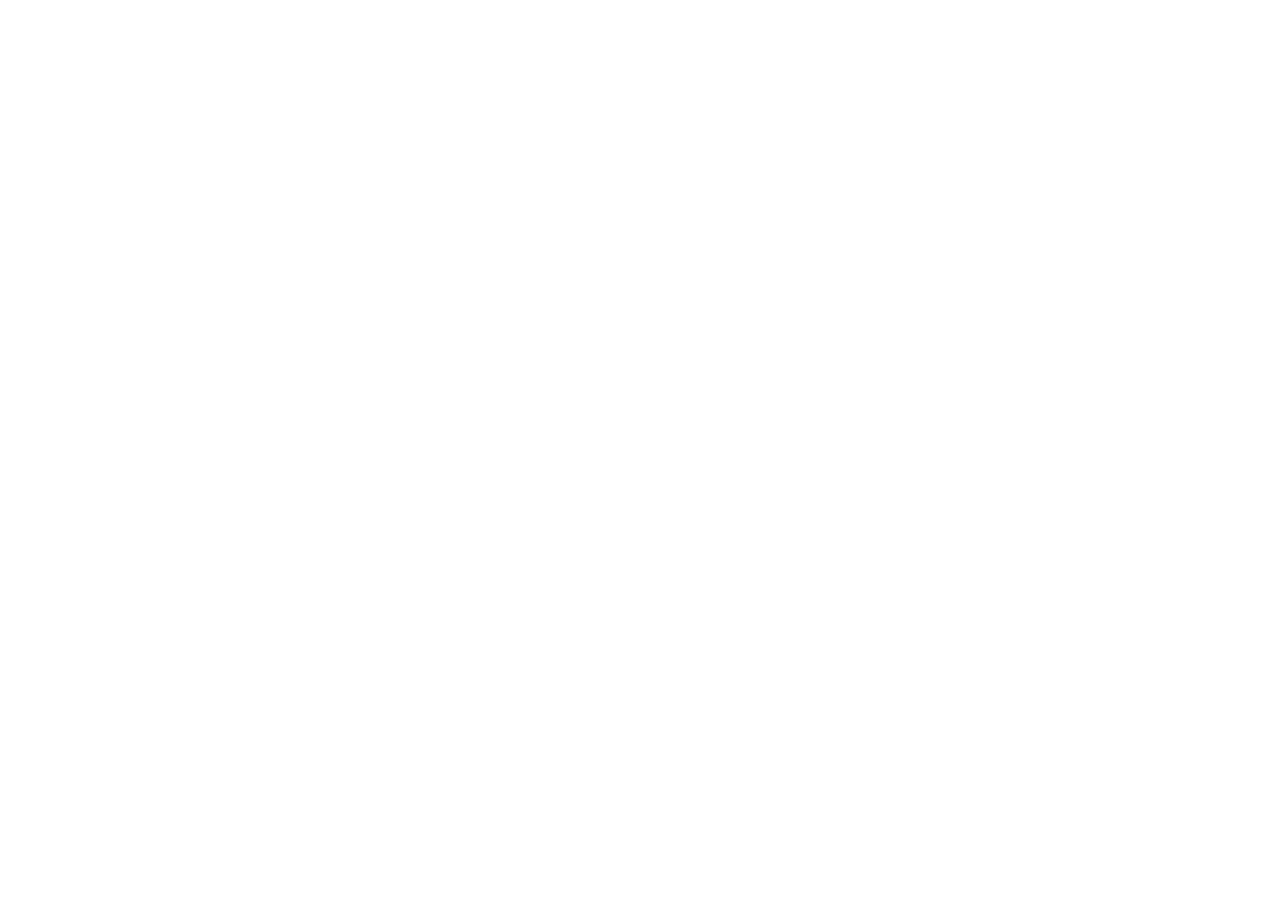
==== index.html @ 743defef "Added Files" ====
<!DOCTYPE html>
<html lang="en">
<head>
    <meta charset="UTF-8">
    <meta name="viewport" content="width=device-width, initial-scale=1.0">
    <title>Document</title>
    <link rel="stylesheet" href="./css/styles.css">
</head>
<body>
    

    <script src="main.js"></script>
</body>
</html>
---- css/styles.css ----
/* https://via.placeholder.com/400x200 */
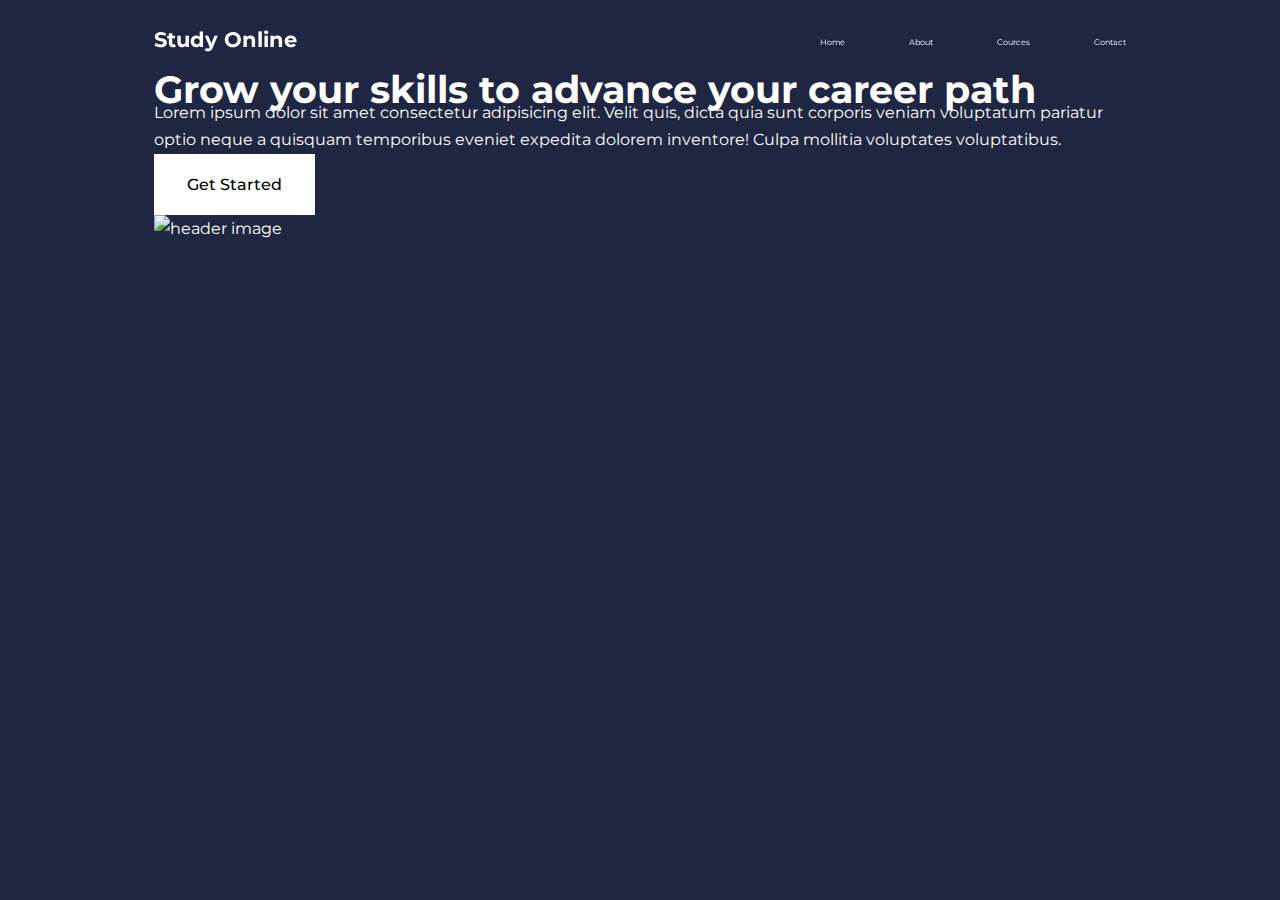
==== commit 04192b67: "Added Navigation Bar" ====
--- a/index.html
+++ b/index.html
@@ -3,11 +3,50 @@
 <head>
     <meta charset="UTF-8">
     <meta name="viewport" content="width=device-width, initial-scale=1.0">
-    <title>Document</title>
+    <title>Responsive Multipage Education Website</title>
     <link rel="stylesheet" href="./css/styles.css">
+
+    <!-- iconscout CDN -->
+    <link rel="stylesheet" href="https://unicons.iconscout.com/release/v4.0.8/css/line.css">
+
+    <!-- google fonts -->
+    <link rel="preconnect" href="https://fonts.googleapis.com">
+<link rel="preconnect" href="https://fonts.gstatic.com" crossorigin>
+<link href="https://fonts.googleapis.com/css2?family=Montserrat:wght@300;400;500;600;700;800;900&display=swap" rel="stylesheet">
+
 </head>
 <body>
-    
+
+    <nav>
+        <div class="container nav-container">
+            <a href="index.html"><h4>Study Online</h4></a>
+
+            <ul class="nav-menu">
+                <li><a href="index.html">Home</a></li>
+                <li><a href="about.html">About</a></li>
+                <li><a href="cources.html">Cources</a></li>
+                <li><a href="contact.html">Contact</a></li>
+            </ul>
+
+            <button id="open-menu" class="btn nav-btn"><i class="uil uil-bars"></i></button>
+            <button id="close-menu" class="btn nav-btn"><i class="uil uil-times"></i></button>
+        </div>
+    </nav>
+
+    <header>
+        <div class="container header-container">
+            <div class="header-left">
+                <h1>Grow your skills to advance your career path</h1>
+                <p>Lorem ipsum dolor sit amet consectetur adipisicing elit. Velit quis, dicta quia sunt corporis veniam voluptatum pariatur optio neque a quisquam temporibus eveniet expedita dolorem inventore! Culpa mollitia voluptates voluptatibus.</p>
+            </div>
+            <a href="cources.html" class="btn btn-primary">Get Started</a>
+            <div class="header-right">
+                <div class="header-right-image">
+                    <img src="https://via.placeholder.com/400x200" alt="header image">
+                </div>
+            </div>
+        </div>
+    </header>
 
     <script src="main.js"></script>
 </body>
--- a/css/styles.css
+++ b/css/styles.css
@@ -1 +1,140 @@
-/* https://via.placeholder.com/400x200 */+/* https://via.placeholder.com/400x200 */
+
+*{
+    padding: 0;
+    margin: 0;
+    border: 0;
+    outline: 0;
+    text-decoration: none;
+    list-style: none;
+    box-sizing: border-box;
+}
+
+:root{
+    --color-primary: #6c63ff;
+    --color-success: #00bf8e;
+    --color-warning: #f7c94b;
+    --color-danger: #f75842;
+    --color-danger-variant: rgba(247, 88, 66, 0.4);
+    --color-white: #fff;
+    --color-light: rgba(255, 255, 255, 0.7);
+    --color-black: #000;
+    --color-bg: #1f2641;
+    --color-bg1: #2e3257;
+    --color-bg2: #424890;
+
+    --container-width-lg: 76%;
+    --container-width-md: 90%;
+    --container-width-sm: 94%;
+
+    --transition: all 400ms ease;
+}
+
+body{
+    font-family: 'Montserrat', sans-serif;
+    line-height: 1.7;
+    color: var(--color-white);
+    background: var(--color-bg);
+}
+
+.container{
+    width: var(--container-width-lg);
+    margin-inline: auto;
+}
+
+section{
+    padding-block: 6rem; /*1rem = 16px */
+}
+
+section h2{
+    text-align: center;
+    margin-bottom: 4rem;
+}
+
+h1, h2, h3, h4, h5{
+    line-height: 1.2rem;
+}
+
+h1{
+    font-size: 2.4rem;
+}
+
+h2{
+    font-size: 2rem;
+}
+
+h3{
+    font-size: 1.6rem;
+}
+
+h4{
+    font-size: 1.3rem;
+}
+
+a{
+    color: var(--color-white);
+}
+
+img{
+    width: 100%;
+    display: block;
+    object-fit: cover;
+}
+
+.btn{
+    display: inline-block;
+    background: var(--color-white);
+    color: var(--color-black);
+    padding: 1rem 2rem;
+    border: 1px solid transparent;
+    font-weight: 500;
+    transition: var(--transition);
+}
+
+.nav-btn:hover{
+    background: transparent;
+    color: var(--color-white);
+    border-color: var(--color-white);
+}
+
+/* ========================= NAVBAR ================================== */
+nav{
+    background: transparent;
+    width: 100vw;
+    height: 5rem;
+    position: fixed;
+    top: 0;
+    z-index: 11;;
+}
+
+.nav-container{
+    height: 5rem;
+    display: flex;
+    justify-content: space-between;
+    align-items: center;
+}
+
+.nav-btn{
+    display: none;
+}
+
+.nav-menu{
+    display: flex;
+    align-items: center;
+    gap: 4rem;
+}
+
+.nav-menu a {
+    font-size: 0.5rem;
+    transition: var(--transition);
+}
+
+.nav-menu a:hover {
+    color: var(--color-bg2);
+}
+
+/* ======================== HEADER ============================= */
+.header-container{
+    position: relative;
+    top: 5rem;
+}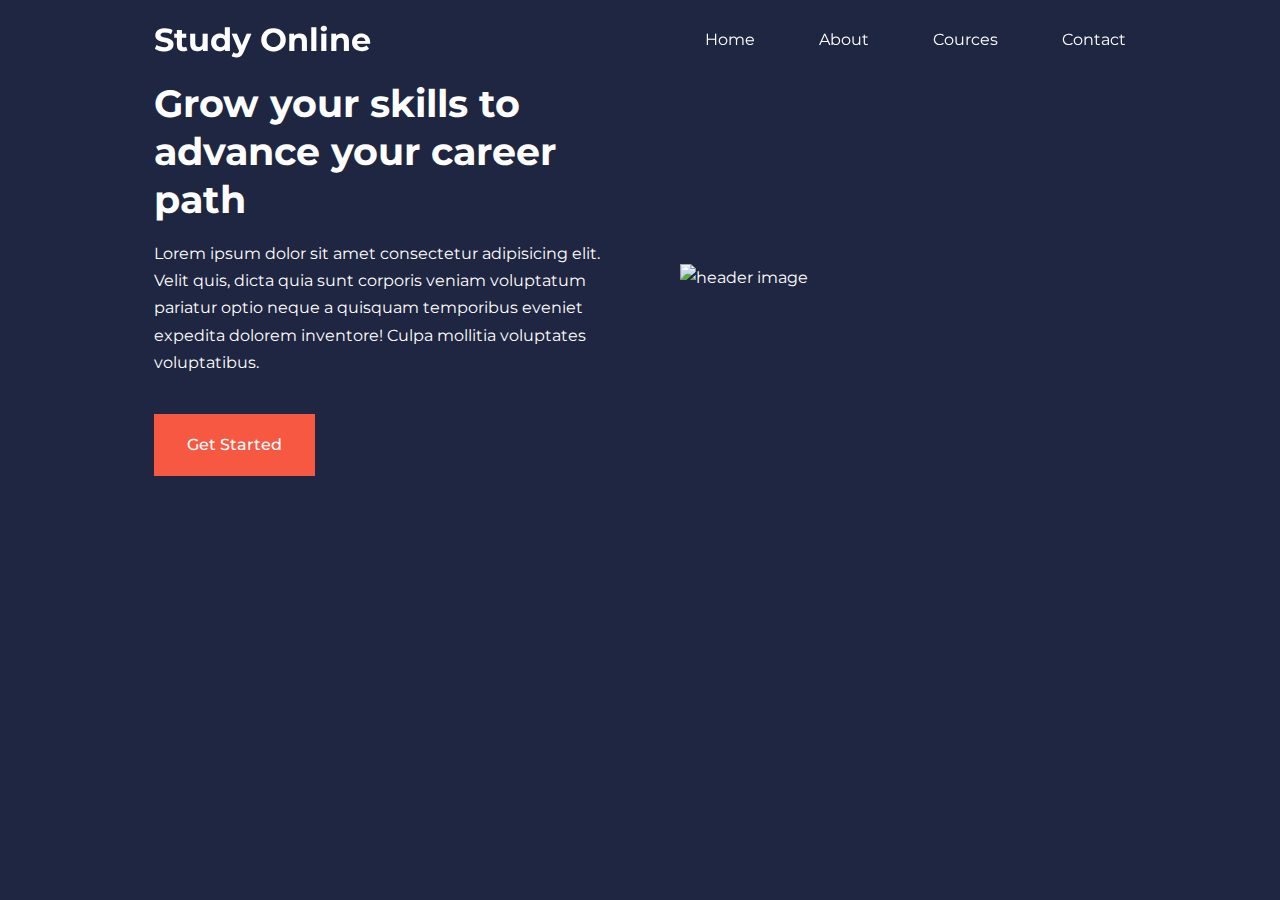
==== commit fa19446a: "Added Header Section" ====
--- a/index.html
+++ b/index.html
@@ -11,15 +11,15 @@
 
     <!-- google fonts -->
     <link rel="preconnect" href="https://fonts.googleapis.com">
-<link rel="preconnect" href="https://fonts.gstatic.com" crossorigin>
-<link href="https://fonts.googleapis.com/css2?family=Montserrat:wght@300;400;500;600;700;800;900&display=swap" rel="stylesheet">
+    <link rel="preconnect" href="https://fonts.gstatic.com" crossorigin>
+    <link href="https://fonts.googleapis.com/css2?family=Montserrat:wght@300;400;500;600;700;800;900&display=swap" rel="stylesheet">
 
 </head>
 <body>
 
     <nav>
         <div class="container nav-container">
-            <a href="index.html"><h4>Study Online</h4></a>
+            <a href="index.html"><h2>Study Online</h2></a>
 
             <ul class="nav-menu">
                 <li><a href="index.html">Home</a></li>
@@ -38,8 +38,9 @@
             <div class="header-left">
                 <h1>Grow your skills to advance your career path</h1>
                 <p>Lorem ipsum dolor sit amet consectetur adipisicing elit. Velit quis, dicta quia sunt corporis veniam voluptatum pariatur optio neque a quisquam temporibus eveniet expedita dolorem inventore! Culpa mollitia voluptates voluptatibus.</p>
+                <a href="cources.html" class="btn btn-primary">Get Started</a>
             </div>
-            <a href="cources.html" class="btn btn-primary">Get Started</a>
+            
             <div class="header-right">
                 <div class="header-right-image">
                     <img src="https://via.placeholder.com/400x200" alt="header image">
--- a/css/styles.css
+++ b/css/styles.css
@@ -91,14 +91,20 @@
     transition: var(--transition);
 }
 
-.nav-btn:hover{
+.btn:hover{
     background: transparent;
     color: var(--color-white);
     border-color: var(--color-white);
 }
 
+.btn-primary{
+    background: var(--color-danger);
+    color: var(--color-white);
+}
+
 /* ========================= NAVBAR ================================== */
 nav{
+    font-size: 0%;
     background: transparent;
     width: 100vw;
     height: 5rem;
@@ -125,7 +131,7 @@
 }
 
 .nav-menu a {
-    font-size: 0.5rem;
+    font-size: 1rem;
     transition: var(--transition);
 }
 
@@ -134,7 +140,25 @@
 }
 
 /* ======================== HEADER ============================= */
-.header-container{
+header{
     position: relative;
     top: 5rem;
+    overflow: hidden;
+    height: 78vh;
+    margin-bottom: 5rem;
+}
+
+.header-container{
+    display: grid;
+    grid-template-columns: 1fr 1fr;
+    align-items: center;
+    gap: 5rem;
+}
+
+.header-left p{
+    margin: 1rem 0 2.4rem;
+}
+
+.header-left h1{
+    line-height: 3rem;
 }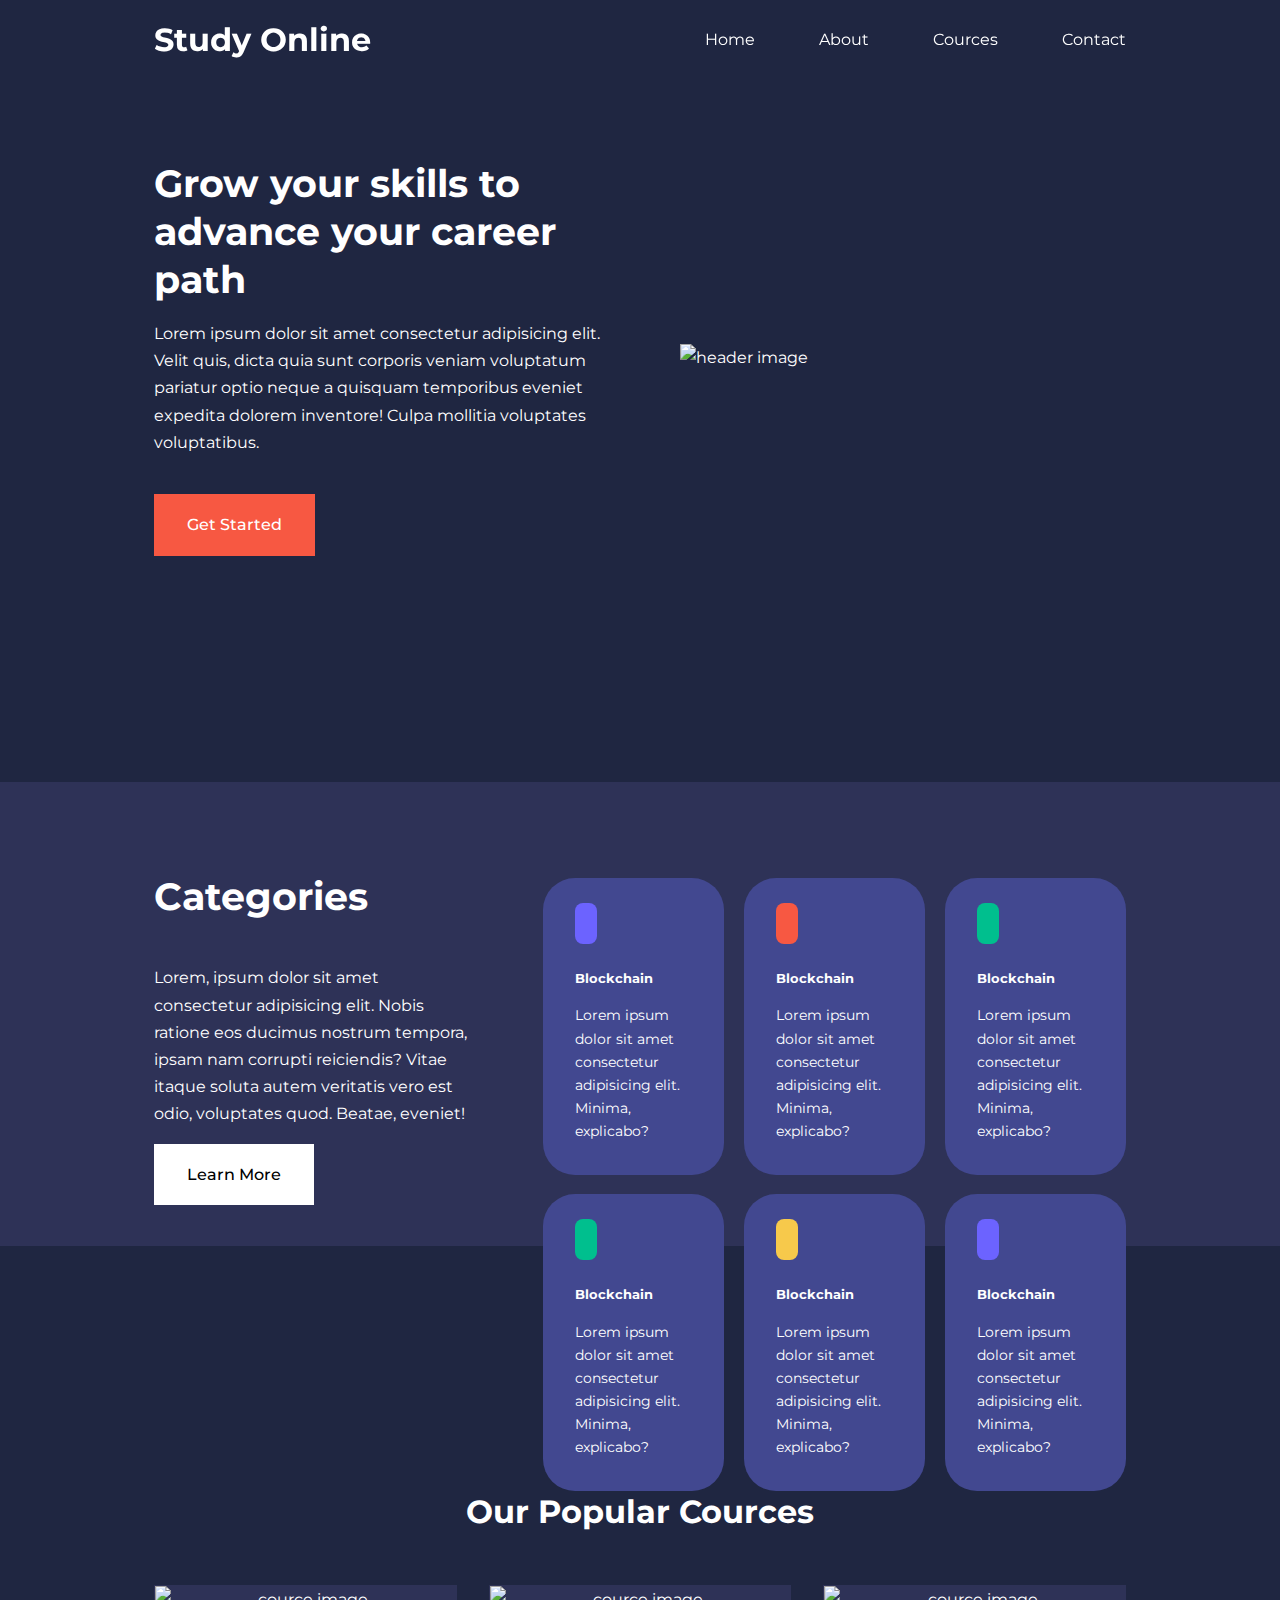
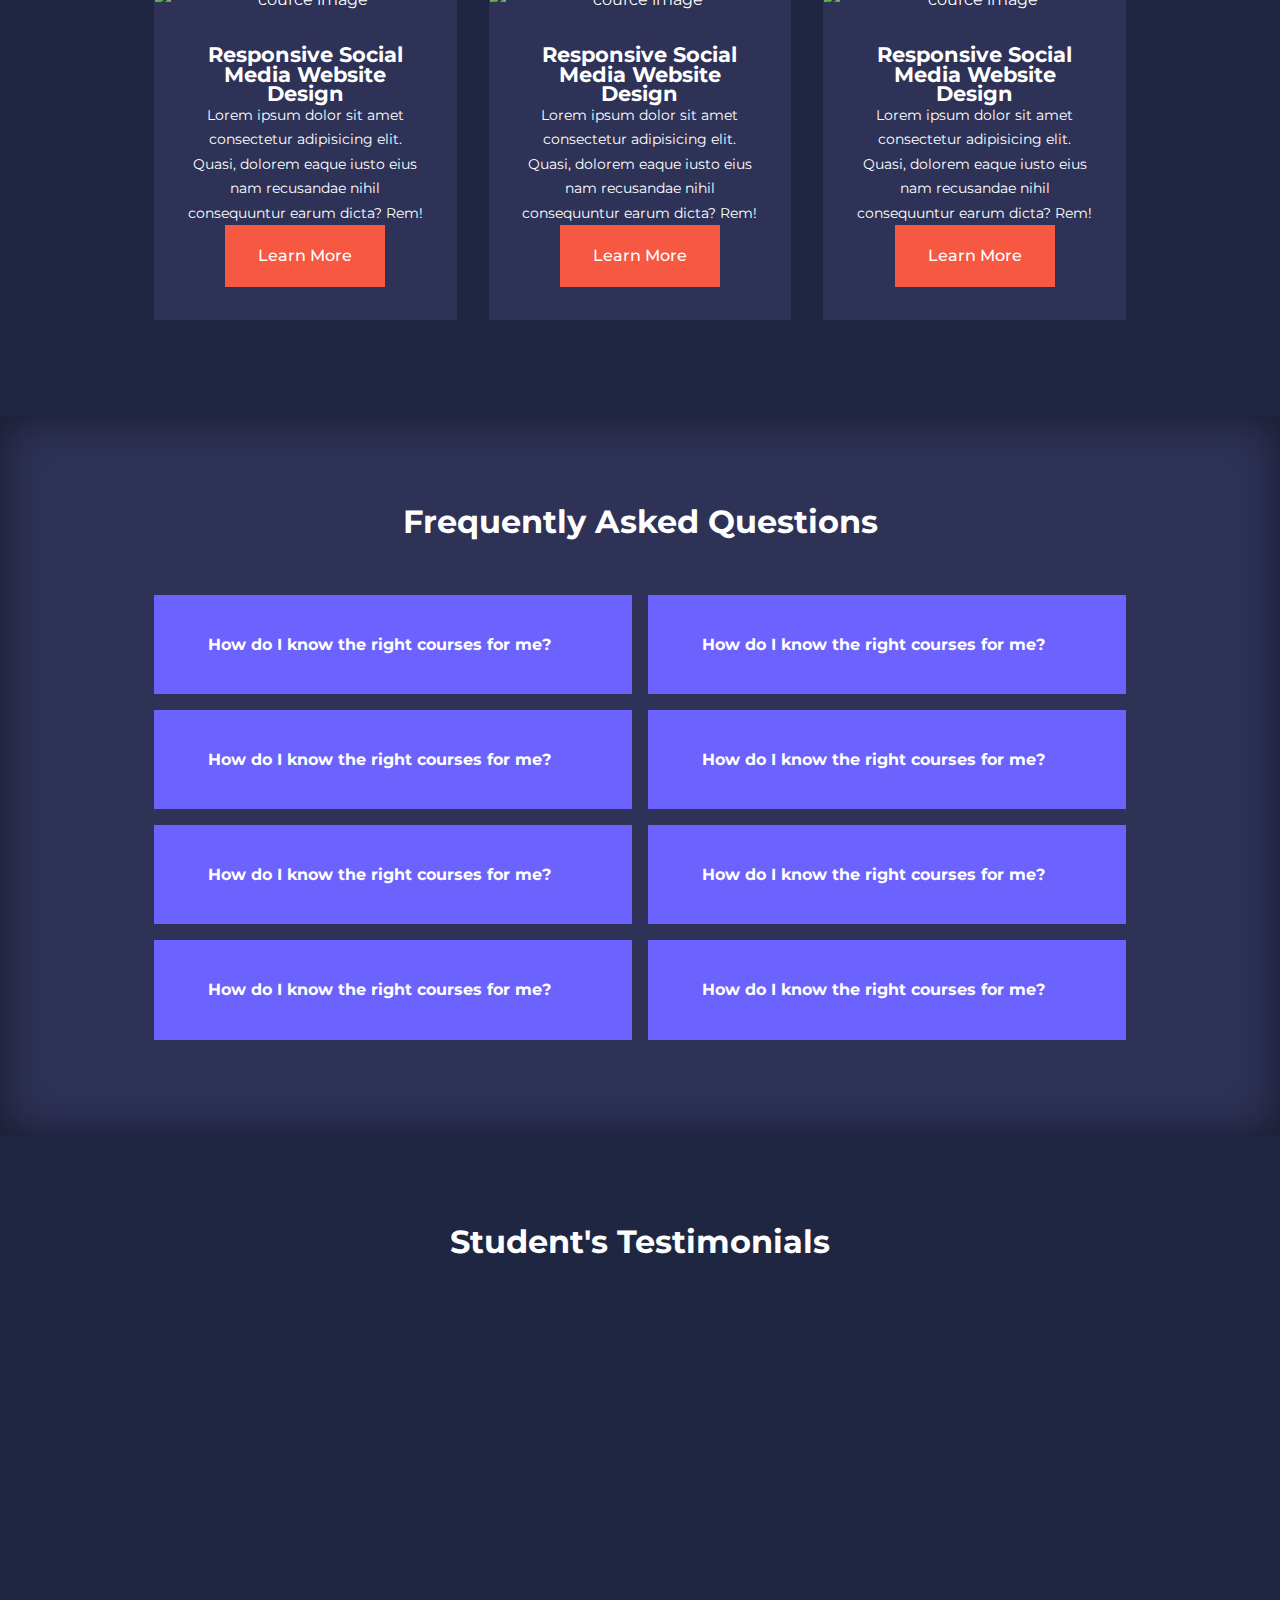
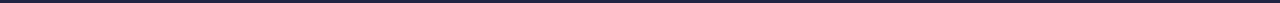
==== commit 6ff94cfc: "Added FAQs section" ====
--- a/index.html
+++ b/index.html
@@ -16,7 +16,7 @@
 
 </head>
 <body>
-
+<!-- navigation bar -->
     <nav>
         <div class="container nav-container">
             <a href="index.html"><h2>Study Online</h2></a>
@@ -24,7 +24,7 @@
             <ul class="nav-menu">
                 <li><a href="index.html">Home</a></li>
                 <li><a href="about.html">About</a></li>
-                <li><a href="cources.html">Cources</a></li>
+                <li><a href="course.html">Cources</a></li>
                 <li><a href="contact.html">Contact</a></li>
             </ul>
 
@@ -38,7 +38,7 @@
             <div class="header-left">
                 <h1>Grow your skills to advance your career path</h1>
                 <p>Lorem ipsum dolor sit amet consectetur adipisicing elit. Velit quis, dicta quia sunt corporis veniam voluptatum pariatur optio neque a quisquam temporibus eveniet expedita dolorem inventore! Culpa mollitia voluptates voluptatibus.</p>
-                <a href="cources.html" class="btn btn-primary">Get Started</a>
+                <a href="course.html" class="btn btn-primary">Get Started</a>
             </div>
             
             <div class="header-right">
@@ -49,6 +49,209 @@
         </div>
     </header>
 
+<!-- categories -->
+    <section class="categories">
+        <div class="container categories-container">
+            
+            <div class="categories-left">
+                <h1>Categories</h1>
+                <p>Lorem, ipsum dolor sit amet consectetur adipisicing elit. Nobis ratione eos ducimus nostrum tempora, ipsam nam corrupti reiciendis? Vitae itaque soluta autem veritatis vero est odio, voluptates quod. Beatae, eveniet!</p>
+                <a href="#" class="btn">Learn More</a>
+            </div>
+            
+            <div class="categories-right">
+                <article class="category">
+                    <span class="category-icon"><i class="uil uil-bitcoin"></i></span>
+                    <h5>Blockchain</h5>
+                    <p>Lorem ipsum dolor sit amet consectetur adipisicing elit. Minima, explicabo?</p>
+                </article>
+                <article class="category">
+                    <span class="category-icon"><i class="uil uil-bitcoin"></i></span>
+                    <h5>Blockchain</h5>
+                    <p>Lorem ipsum dolor sit amet consectetur adipisicing elit. Minima, explicabo?</p>
+                </article>
+                <article class="category">
+                    <span class="category-icon"><i class="uil uil-bitcoin"></i></span>
+                    <h5>Blockchain</h5>
+                    <p>Lorem ipsum dolor sit amet consectetur adipisicing elit. Minima, explicabo?</p>
+                </article>
+                <article class="category">
+                    <span class="category-icon"><i class="uil uil-bitcoin"></i></span>
+                    <h5>Blockchain</h5>
+                    <p>Lorem ipsum dolor sit amet consectetur adipisicing elit. Minima, explicabo?</p>
+                </article>
+                <article class="category">
+                    <span class="category-icon"><i class="uil uil-bitcoin"></i></span>
+                    <h5>Blockchain</h5>
+                    <p>Lorem ipsum dolor sit amet consectetur adipisicing elit. Minima, explicabo?</p>
+                </article>
+                <article class="category">
+                    <span class="category-icon"><i class="uil uil-bitcoin"></i></span>
+                    <h5>Blockchain</h5>
+                    <p>Lorem ipsum dolor sit amet consectetur adipisicing elit. Minima, explicabo?</p>
+                </article>
+            </div>
+
+        </div>
+    </section>
+
+    <!-- courses -->
+    <section class="courses">
+
+        <h2 class="course-header">Our Popular Cources</h2>
+
+        <div class="container courses-container">
+
+            <article class="course">
+                <div class="course-image">
+                    <img src="https://via.placeholder.com/400x200" alt="cource image">
+                </div>
+                <div class="course-info">
+                    <h4 class="cource-header">Responsive Social Media Website Design</h3>
+                    <p>Lorem ipsum dolor sit amet consectetur adipisicing elit. Quasi, dolorem eaque iusto eius nam recusandae nihil consequuntur earum dicta? Rem!</p>
+                    <a href="course.html" class="btn btn-primary">Learn More</a>
+                </div>
+            </article>
+
+            <article class="course">
+                <div class="course-image">
+                    <img src="https://via.placeholder.com/400x200" alt="cource image">
+                </div>
+                <div class="course-info">
+                    <h4 class="cource-header">Responsive Social Media Website Design</h3>
+                    <p>Lorem ipsum dolor sit amet consectetur adipisicing elit. Quasi, dolorem eaque iusto eius nam recusandae nihil consequuntur earum dicta? Rem!</p>
+                    <a href="course.html" class="btn btn-primary">Learn More</a>
+                </div>
+            </article>
+
+            <article class="course">
+                <div class="course-image">
+                    <img src="https://via.placeholder.com/400x200" alt="cource image">
+                </div>
+                <div class="course-info">
+                    <h4 class="cource-header">Responsive Social Media Website Design</h3>
+                    <p>Lorem ipsum dolor sit amet consectetur adipisicing elit. Quasi, dolorem eaque iusto eius nam recusandae nihil consequuntur earum dicta? Rem!</p>
+                    <a href="course.html" class="btn btn-primary">Learn More</a>
+                </div>
+            </article>
+
+        </div>
+
+    </section>
+
+    <!-- faqs -->
+    <section class="faqs">
+
+        <h2 class="faq-header">Frequently Asked Questions</h2>
+
+        <div class="container faqs-container">
+
+            <article class="faq">
+                <div class="faq-icon">
+                    <i class="uil uil-plus"></i>
+                    <!-- <i class="uil uil-minus"></i> -->
+                </div>
+                <div class="faq-question-answer">
+                    <h4>How do I know the right courses for me?</h4>
+                    <p>Lorem ipsum dolor sit amet consectetur adipisicing elit. Harum nulla eveniet omnis ad tempora eius eligendi, dolorum laborum! Libero voluptatibus numquam neque inventore, recusandae, magnam aperiam magni saepe, provident perspiciatis beatae! Error rem omnis, itaque provident dignissimos beatae! Delectus, tenetur?</p>
+                </div>
+            </article>
+
+            <article class="faq">
+                <div class="faq-icon">
+                    <i class="uil uil-plus"></i>
+                    <!-- <i class="uil uil-minus"></i> -->
+                </div>
+                <div class="faq-question-answer">
+                    <h4>How do I know the right courses for me?</h4>
+                    <p>Lorem ipsum dolor sit amet consectetur adipisicing elit. Harum nulla eveniet omnis ad tempora eius eligendi, dolorum laborum! Libero voluptatibus numquam neque inventore, recusandae, magnam aperiam magni saepe, provident perspiciatis beatae! Error rem omnis, itaque provident dignissimos beatae! Delectus, tenetur?</p>
+                </div>
+            </article>
+
+            <article class="faq">
+                <div class="faq-icon">
+                    <i class="uil uil-plus"></i>
+                    <!-- <i class="uil uil-minus"></i> -->
+                </div>
+                <div class="faq-question-answer">
+                    <h4>How do I know the right courses for me?</h4>
+                    <p>Lorem ipsum dolor sit amet consectetur adipisicing elit. Harum nulla eveniet omnis ad tempora eius eligendi, dolorum laborum! Libero voluptatibus numquam neque inventore, recusandae, magnam aperiam magni saepe, provident perspiciatis beatae! Error rem omnis, itaque provident dignissimos beatae! Delectus, tenetur?</p>
+                </div>
+            </article>
+
+            <article class="faq">
+                <div class="faq-icon">
+                    <i class="uil uil-plus"></i>
+                    <!-- <i class="uil uil-minus"></i> -->
+                </div>
+                <div class="faq-question-answer">
+                    <h4>How do I know the right courses for me?</h4>
+                    <p>Lorem ipsum dolor sit amet consectetur adipisicing elit. Harum nulla eveniet omnis ad tempora eius eligendi, dolorum laborum! Libero voluptatibus numquam neque inventore, recusandae, magnam aperiam magni saepe, provident perspiciatis beatae! Error rem omnis, itaque provident dignissimos beatae! Delectus, tenetur?</p>
+                </div>
+            </article>
+
+            <article class="faq">
+                <div class="faq-icon">
+                    <i class="uil uil-plus"></i>
+                    <!-- <i class="uil uil-minus"></i> -->
+                </div>
+                <div class="faq-question-answer">
+                    <h4>How do I know the right courses for me?</h4>
+                    <p>Lorem ipsum dolor sit amet consectetur adipisicing elit. Harum nulla eveniet omnis ad tempora eius eligendi, dolorum laborum! Libero voluptatibus numquam neque inventore, recusandae, magnam aperiam magni saepe, provident perspiciatis beatae! Error rem omnis, itaque provident dignissimos beatae! Delectus, tenetur?</p>
+                </div>
+            </article>
+
+            <article class="faq">
+                <div class="faq-icon">
+                    <i class="uil uil-plus"></i>
+                    <!-- <i class="uil uil-minus"></i> -->
+                </div>
+                <div class="faq-question-answer">
+                    <h4>How do I know the right courses for me?</h4>
+                    <p>Lorem ipsum dolor sit amet consectetur adipisicing elit. Harum nulla eveniet omnis ad tempora eius eligendi, dolorum laborum! Libero voluptatibus numquam neque inventore, recusandae, magnam aperiam magni saepe, provident perspiciatis beatae! Error rem omnis, itaque provident dignissimos beatae! Delectus, tenetur?</p>
+                </div>
+            </article>
+
+            <article class="faq">
+                <div class="faq-icon">
+                    <i class="uil uil-plus"></i>
+                    <!-- <i class="uil uil-minus"></i> -->
+                </div>
+                <div class="faq-question-answer">
+                    <h4>How do I know the right courses for me?</h4>
+                    <p>Lorem ipsum dolor sit amet consectetur adipisicing elit. Harum nulla eveniet omnis ad tempora eius eligendi, dolorum laborum! Libero voluptatibus numquam neque inventore, recusandae, magnam aperiam magni saepe, provident perspiciatis beatae! Error rem omnis, itaque provident dignissimos beatae! Delectus, tenetur?</p>
+                </div>
+            </article>
+
+            <article class="faq">
+                <div class="faq-icon">
+                    <i class="uil uil-plus"></i>
+                    <!-- <i class="uil uil-minus"></i> -->
+                </div>
+                <div class="faq-question-answer">
+                    <h4>How do I know the right courses for me?</h4>
+                    <p>Lorem ipsum dolor sit amet consectetur adipisicing elit. Harum nulla eveniet omnis ad tempora eius eligendi, dolorum laborum! Libero voluptatibus numquam neque inventore, recusandae, magnam aperiam magni saepe, provident perspiciatis beatae! Error rem omnis, itaque provident dignissimos beatae! Delectus, tenetur?</p>
+                </div>
+            </article>
+
+        </div>
+    </section>
+
+    <!-- Testimonials -->
+    <section class="testimonials">
+        <h2 class="testimonials-header">Student's Testimonials</h2>
+
+        <section class="testimonials">
+
+            <div class="testimonial">
+                
+            </div>
+
+        </section>
+
+    </section>
+
+
     <script src="main.js"></script>
 </body>
 </html>--- a/css/styles.css
+++ b/css/styles.css
@@ -139,10 +139,15 @@
     color: var(--color-bg2);
 }
 
+.window-scroll{
+    background: var(--color-primary);
+    box-shadow: 0 1rem 2rem rgba(0, 0, 0, 0.2);
+}
+
 /* ======================== HEADER ============================= */
 header{
     position: relative;
-    top: 5rem;
+    top: 10rem;
     overflow: hidden;
     height: 78vh;
     margin-bottom: 5rem;
@@ -161,4 +166,148 @@
 
 .header-left h1{
     line-height: 3rem;
+}
+
+/* =============================== Categories ================================= */
+.categories{
+    background: var(--color-bg1);
+    height: 29rem;
+}
+
+.categories h1{
+    line-height: 1;
+    margin-bottom: 3rem;
+}
+
+.categories-container{
+    display: grid;
+    grid-template-columns: 40% 60%;
+    
+}
+
+.categories-left{
+    margin-right: 4rem;
+}
+
+.categories-left p{
+    margin: 1rem 0 1rem;
+}
+
+.categories-right{
+    display: grid;
+    grid-template-columns: repeat(3, 1fr);
+    gap: 1.2rem;
+}
+
+.category{
+    background: var(--color-bg2);
+    padding: 2rem;
+    border-radius: 2rem;
+    transition: var(--transition);
+}
+
+.category:nth-child(2) .category-icon{
+    background: var(--color-danger);
+}
+.category:nth-child(3) .category-icon{
+    background: var(--color-success);
+}
+.category:nth-child(4) .category-icon{
+    background: var(--color-success);
+}
+.category:nth-child(5) .category-icon{
+    background: var(--color-warning);
+}
+
+
+.category:hover{
+    box-shadow: 0 3rem 3rem rgba(0, 0, 0, 0.3);
+}
+
+.category-icon{
+    background: var(--color-primary);
+    padding: 0.7rem;
+    border-radius: 0.5rem;
+}
+
+.category h5{
+    margin: 2rem 0 1rem;
+}
+
+.category p{
+    font-size: 0.85rem;
+}
+
+/* ================================== Sources ====================================*/
+.courses{
+    margin-top: 10rem;
+}
+
+.courses-container{
+    display: grid;
+    grid-template-columns: repeat(3, 1fr);
+    gap: 2rem;
+}
+
+.course{
+    background: var(--color-bg1);
+    text-align: center;
+    border: 1px solid transparent;
+    transition: var(--transition);
+}
+.course:hover{
+    background: transparent;
+    border-color: var(--color-primary);
+    box-shadow: 0 3rem 3rem rgba(0, 0, 0, 0.3);
+}
+
+.course-info{
+    padding: 2rem;
+}
+
+.course-info p{
+    margin: 1 2rem 0 2rem;
+    font-size: 0.9rem;
+}
+
+/* ================================== FAQs =================================== */
+.faqs{
+    background: var(--color-bg1);
+    box-shadow: inset 0 0 3rem rgba(0, 0, 0, 0.5);
+}
+
+.faqs-container{
+    display: grid;
+    grid-template-columns: repeat(2, 1fr);
+    gap: 1rem;
+}
+
+.faq{
+    padding: 2rem;
+    display: flex;
+    align-items: center;
+    gap: 1.4rem;
+    height: fit-content;
+    cursor: pointer;
+    background: var(--color-primary);
+    transition: var(--transition);
+}
+
+.faq h4{
+    font-size: 1rem;
+    line-height: 2.2;
+}
+
+.faq-icon{
+    font-size: 1.2rem;
+    align-self: flex-start;
+}
+
+.faq p{
+    margin-top: 0.8rem;
+    display: none;
+}
+
+.faq.open p{
+    display: block;
 }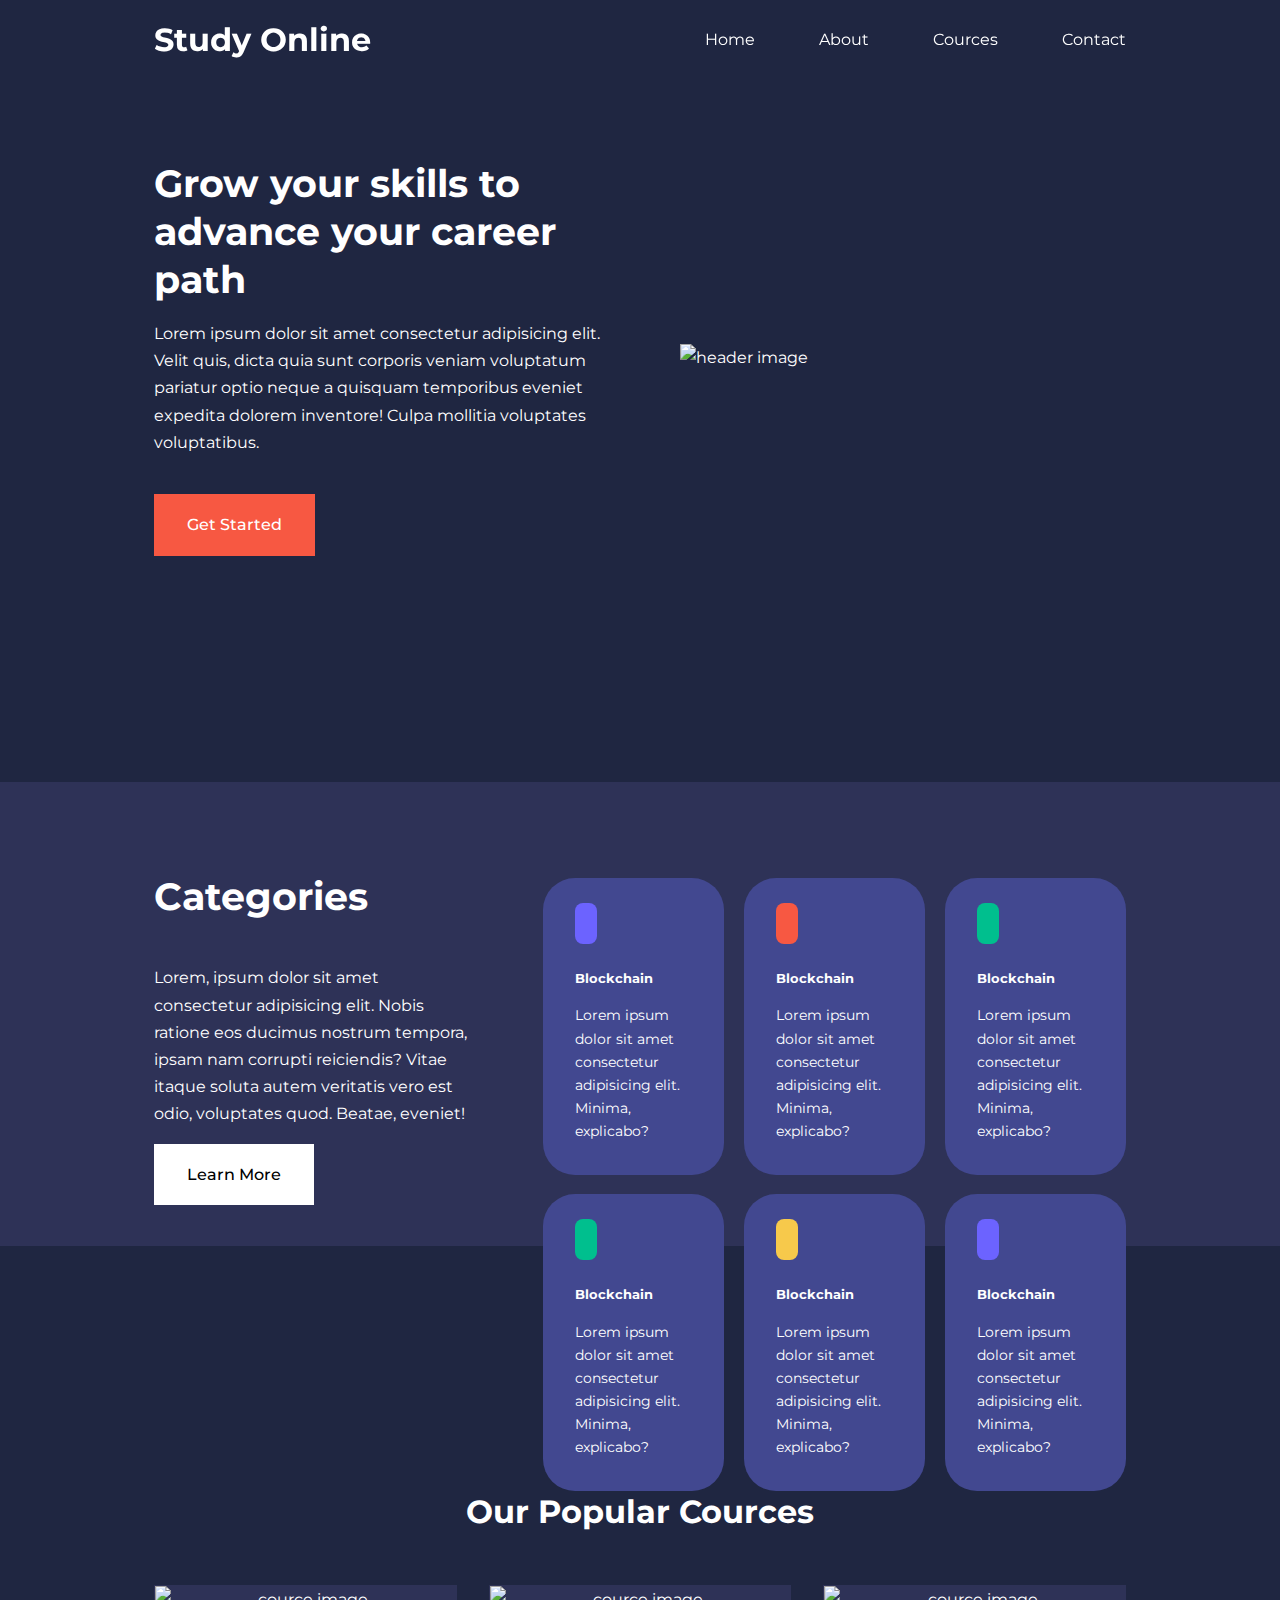
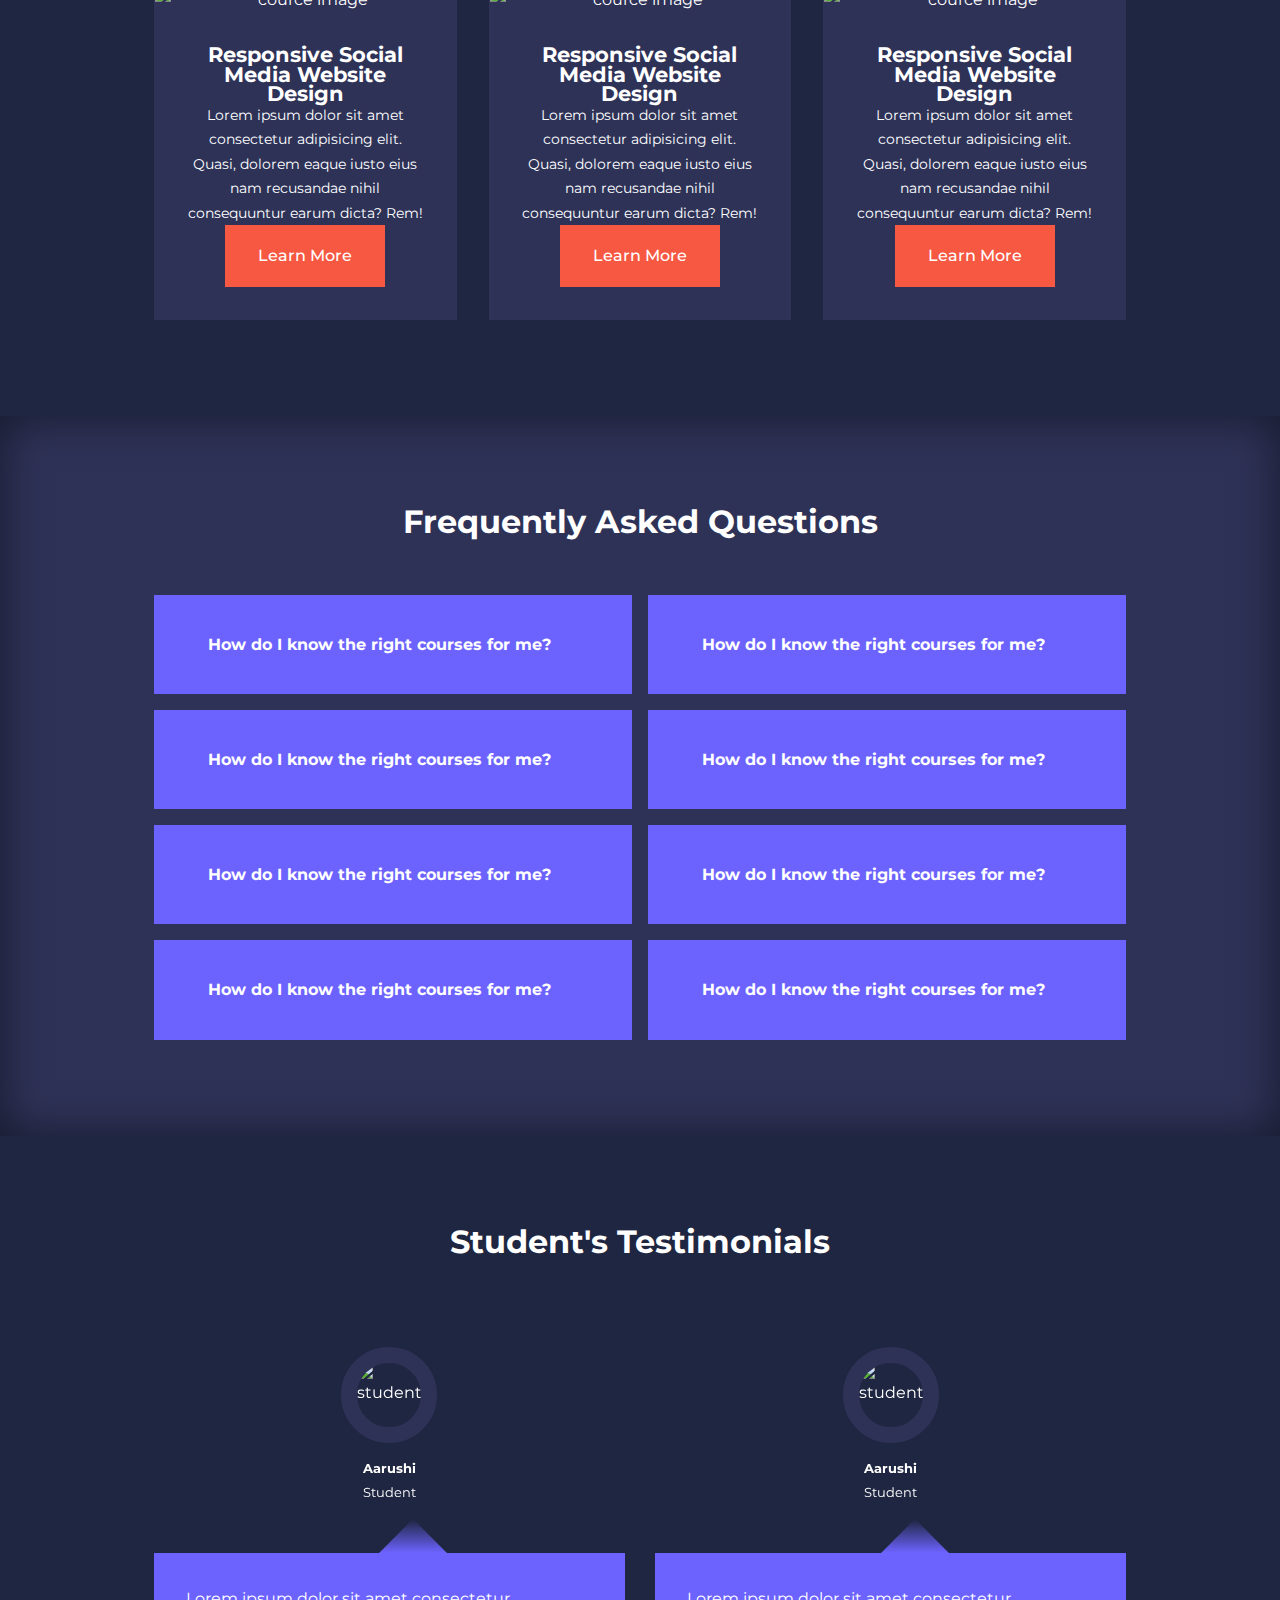
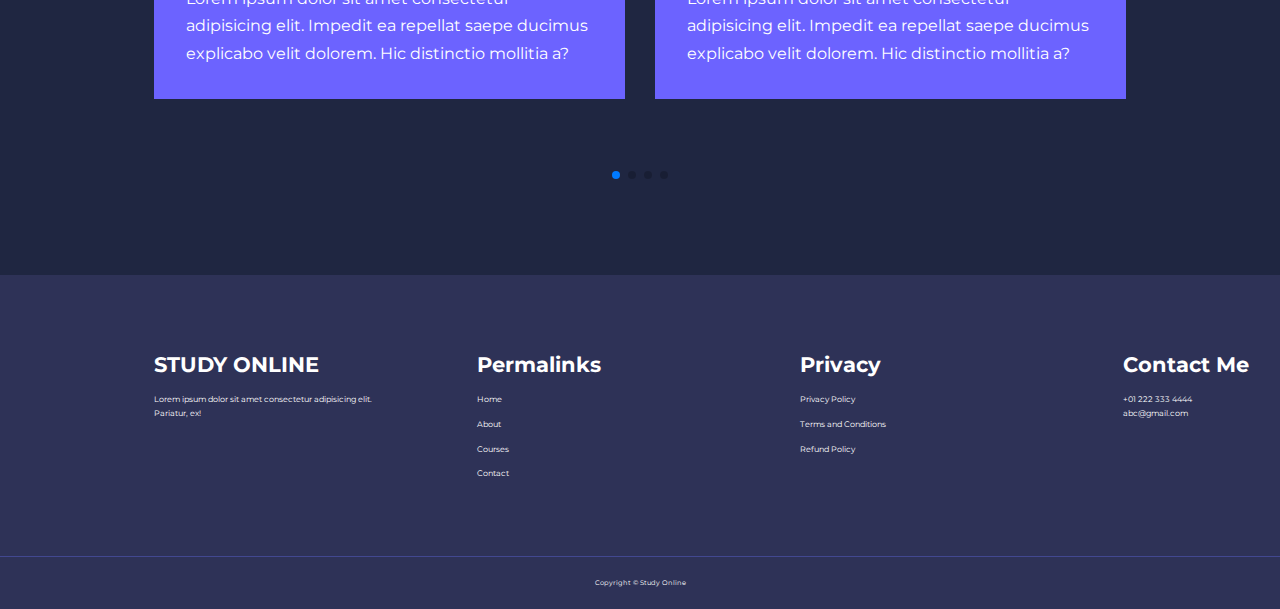
==== commit 5850e42e: "Home Page Completed. Adding pictures left." ====
--- a/index.html
+++ b/index.html
@@ -14,6 +14,9 @@
     <link rel="preconnect" href="https://fonts.gstatic.com" crossorigin>
     <link href="https://fonts.googleapis.com/css2?family=Montserrat:wght@300;400;500;600;700;800;900&display=swap" rel="stylesheet">
 
+    <!-- Swiper js Slider -->
+    <link rel="stylesheet" href="https://cdn.jsdelivr.net/npm/swiper@10/swiper-bundle.min.css"
+/>
 </head>
 <body>
 <!-- navigation bar -->
@@ -238,20 +241,150 @@
     </section>
 
     <!-- Testimonials -->
-    <section class="testimonials">
+    <section class="testimonials-container container mySwiper">
         <h2 class="testimonials-header">Student's Testimonials</h2>
 
-        <section class="testimonials">
-
-            <div class="testimonial">
-                
-            </div>
-
-        </section>
-
+        <div class="swiper-wrapper">
+
+            <article class="testimonial swiper-slide">
+                <div class="testimonial-avatar">
+                    <img src="https://via.placeholder.com/400x200" alt="student">
+                </div>
+                <div class="testimonial-info">
+                    <h5 class="testimonial-name">Aarushi</h5>
+                    <small class="testimonial-title">Student</small>
+                </div>
+                <div class="testimonial-body">
+                    <p>Lorem ipsum dolor sit amet consectetur adipisicing elit. Impedit ea repellat saepe ducimus explicabo velit dolorem. Hic distinctio mollitia a?</p>
+                </div>
+            </article>
+
+            <article class="testimonial swiper-slide">
+                <div class="testimonial-avatar">
+                    <img src="https://via.placeholder.com/400x200" alt="student">
+                </div>
+                <div class="testimonial-info">
+                    <h5 class="testimonial-name">Aarushi</h5>
+                    <small class="testimonial-title">Student</small>
+                </div>
+                <div class="testimonial-body">
+                    <p>Lorem ipsum dolor sit amet consectetur adipisicing elit. Impedit ea repellat saepe ducimus explicabo velit dolorem. Hic distinctio mollitia a?</p>
+                </div>
+            </article>
+
+            <article class="testimonial swiper-slide">
+                <div class="testimonial-avatar">
+                    <img src="https://via.placeholder.com/400x200" alt="student">
+                </div>
+                <div class="testimonial-info">
+                    <h5 class="testimonial-name">Aarushi</h5>
+                    <small class="testimonial-title">Student</small>
+                </div>
+                <div class="testimonial-body">
+                    <p>Lorem ipsum dolor sit amet consectetur adipisicing elit. Impedit ea repellat saepe ducimus explicabo velit dolorem. Hic distinctio mollitia a?</p>
+                </div>
+            </article>
+
+            <article class="testimonial swiper-slide">
+                <div class="testimonial-avatar">
+                    <img src="https://via.placeholder.com/400x200" alt="student">
+                </div>
+                <div class="testimonial-info">
+                    <h5 class="testimonial-name">Aarushi</h5>
+                    <small class="testimonial-title">Student</small>
+                </div>
+                <div class="testimonial-body">
+                    <p>Lorem ipsum dolor sit amet consectetur adipisicing elit. Impedit ea repellat saepe ducimus explicabo velit dolorem. Hic distinctio mollitia a?</p>
+                </div>
+            </article>
+
+            <article class="testimonial swiper-slide">
+                <div class="testimonial-avatar">
+                    <img src="https://via.placeholder.com/400x200" alt="student">
+                </div>
+                <div class="testimonial-info">
+                    <h5 class="testimonial-name">Aarushi</h5>
+                    <small class="testimonial-title">Student</small>
+                </div>
+                <div class="testimonial-body">
+                    <p>Lorem ipsum dolor sit amet consectetur adipisicing elit. Impedit ea repellat saepe ducimus explicabo velit dolorem. Hic distinctio mollitia a?</p>
+                </div>
+            </article>
+
+        </div>
+        <div class="swiper-pagination"></div>
     </section>
 
+    <!-- footer -->
+    <footer class="footer">
+        <div class="container footer-container">
+
+            <div class="footer-column-1">
+                <a href="index.html" class="footer-logo"><h4>STUDY ONLINE</h4></a>
+                <p>Lorem ipsum dolor sit amet consectetur adipisicing elit. Pariatur, ex!</p>
+            </div>
+
+            <div class="footer-column-2">
+                <h4>Permalinks</h4>
+                <ul class="parmalinks">
+                    <li><a href="index.html">Home</a></li>
+                    <li><a href="About.html">About</a></li>
+                    <li><a href="course.html">Courses</a></li>
+                    <li><a href="contact.html">Contact</a></li>
+                </ul>
+            </div>
+
+            <div class="footer-column-3">
+                <h4>Privacy</h4>
+                    <ul class="privacy">
+                        <li><a href="#">Privacy Policy</a></li>
+                        <li><a href="#">Terms and Conditions</a></li>
+                        <li><a href="#">Refund Policy</a></li>
+                    </ul>
+            </div>
+
+            <div class="footer-column-4">
+                <h4>Contact Me</h4>
+                <div>
+                    <p>+01 222 333 4444</p>
+                    <p>abc@gmail.com</p>
+                </div>
+                <ul class="footer-socials">
+                    <li><a href="#"><i class="uil uil-facebook"></i></a></li>
+                    <li><a href="#"><i class="uil uil-instagram"></i></a></li>
+                    <li><a href="#"><i class="uil uil-twitter"></i></a></li>
+                    <li><a href="#"><i class="uil uil-linkedin"></i></a></li>
+                </ul>
+            </div>
+
+        </div>
+
+        <div class="footer-copyright">
+            <small>Copyright &copy; Study Online</small>
+        </div>
+
+    </footer>
+
 
     <script src="main.js"></script>
+
+    <!-- swiper js script -->
+    <script src="https://cdn.jsdelivr.net/npm/swiper@10/swiper-bundle.min.js"></script> 
+    <script>
+        var swiper = new Swiper(".mySwiper", {
+          slidesPerView: 1,
+          spaceBetween: 30,
+          pagination: {
+            el: ".swiper-pagination",
+            clickable: true,
+          },
+        //   when window width is >= 600px
+        breakpoints: {
+            600: {
+                slidesPerView: 2
+            }
+        }
+        });
+      </script>
 </body>
 </html>--- a/css/styles.css
+++ b/css/styles.css
@@ -310,4 +310,94 @@
 
 .faq.open p{
     display: block;
+}
+
+/* =============================== Testimonials ================================== */
+.testimonials-container{
+    overflow: hidden;
+    position: relative;
+    margin-bottom: 5rem;
+}
+
+.testimonial{
+    padding-top: 2rem;
+}
+
+.testimonial-avatar{
+    width: 6rem;
+    height: 6rem;
+    border-radius: 50%;
+    overflow: hidden;
+    margin: 0 auto 1rem;
+    border: 1rem solid var(--color-bg1);
+}
+
+.testimonial-info{
+    text-align: center;
+}
+
+.testimonial-body{
+    position: relative;
+    background: var(--color-primary);
+    padding: 2rem;
+    margin-top: 3rem;
+}
+/* to create a triangle on top of testimonials body */
+.testimonial-body::before{
+    content: "";
+    display: block;
+    background: linear-gradient(
+        135deg,transparent, 
+        var(--color-primary), 
+        var(--color-primary)
+    );
+    width: 3rem;
+    height: 3rem;
+    position: absolute;
+    left: 50%;
+    top: -1.5rem;
+    transform: rotate(45deg);
+}
+
+/* ==================== Footer ========================== */
+.footer{
+    background: var(--color-bg1);
+    padding-top: 5rem;
+    font-size: 0.5rem;
+}
+
+.footer-container{
+    display: grid;
+    grid-template-columns: repeat(4, 25%);
+    gap: 5rem;
+}
+
+.footer-container > div h4{
+    margin-bottom: 1.2rem;
+}
+
+.footer-column-1{
+    margin: 0 0 2rem;
+}
+
+.footer ul li{
+    margin-bottom: 0.7rem;
+}
+
+.footer ul li a:hover{
+    text-decoration: underline;
+}
+
+.footer-socials{
+    display: flex;
+    gap: 1rem;
+    font-size: 1.5rem;
+    margin-top: 2rem;
+}
+
+.footer-copyright{
+    text-align: center;
+    margin-top: 4rem;
+    padding: 1.2rem 0;
+    border-top: 1px solid var(--color-bg2);
 }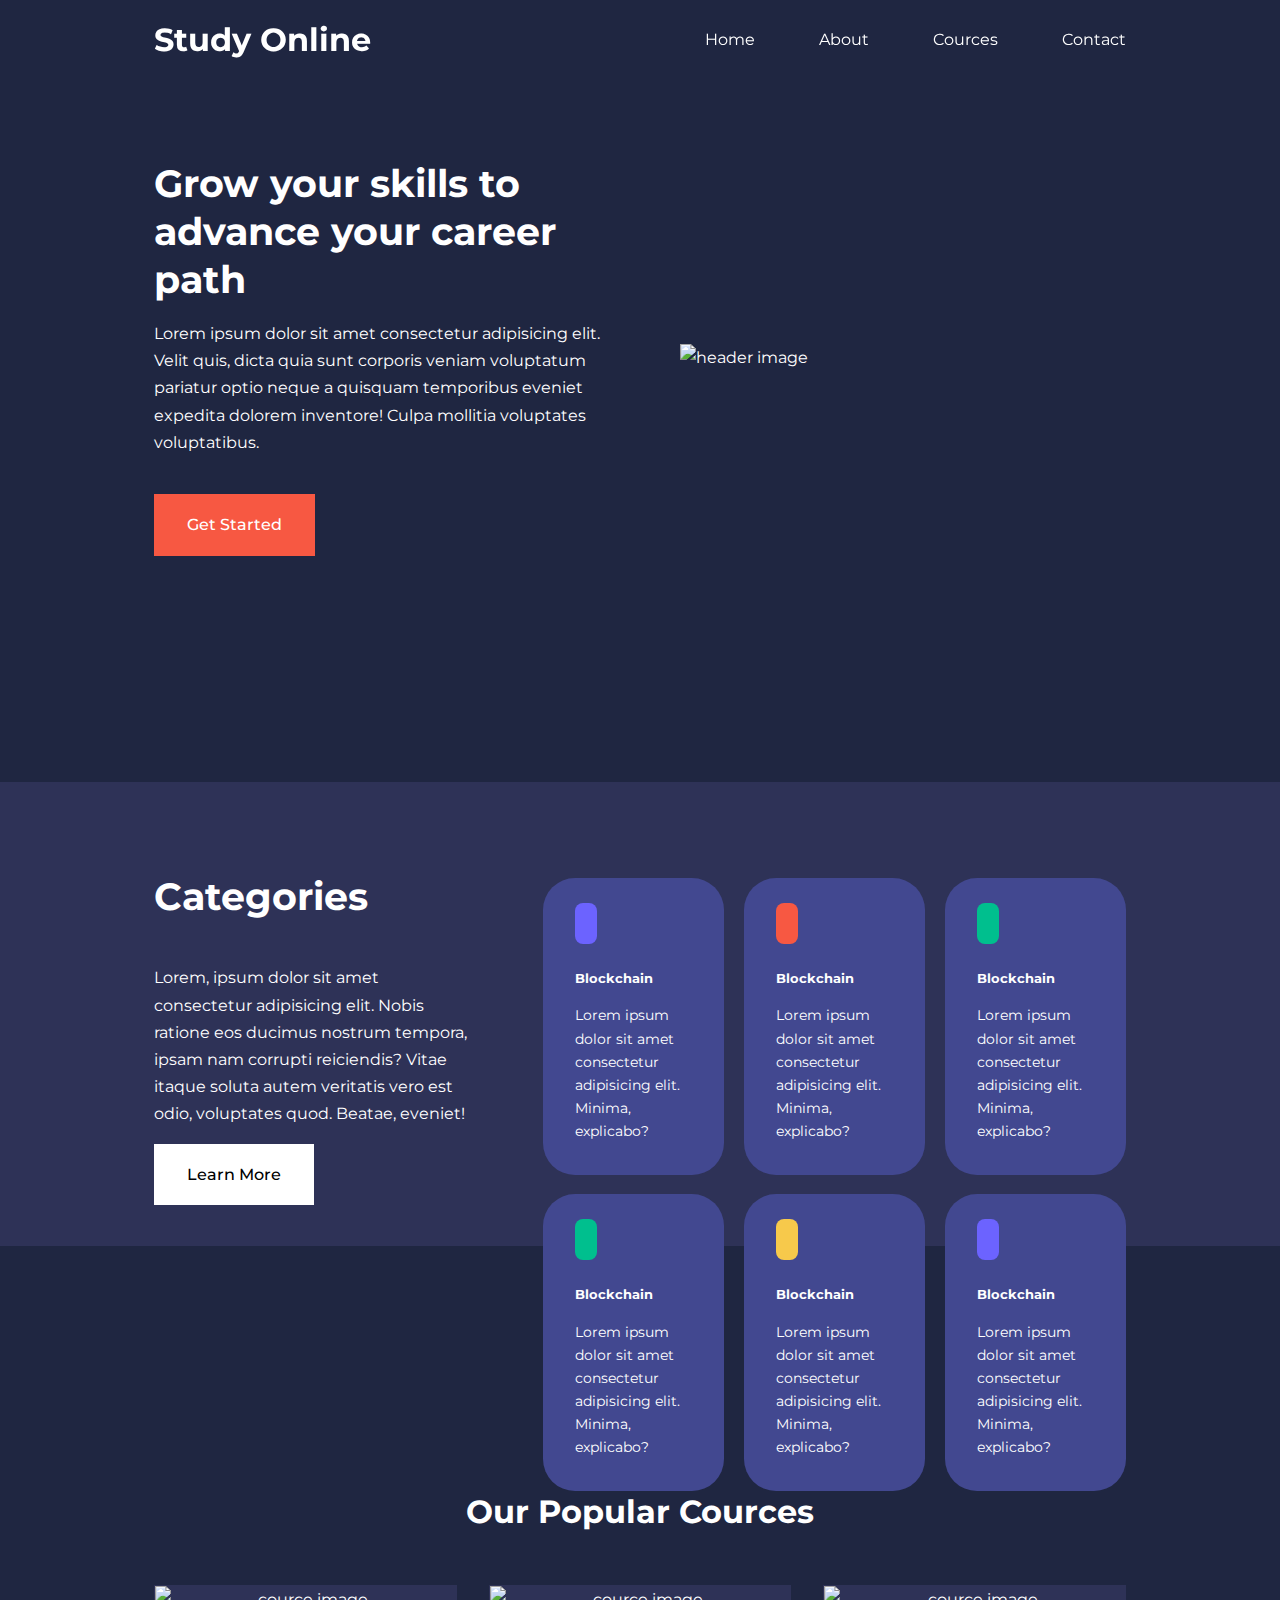
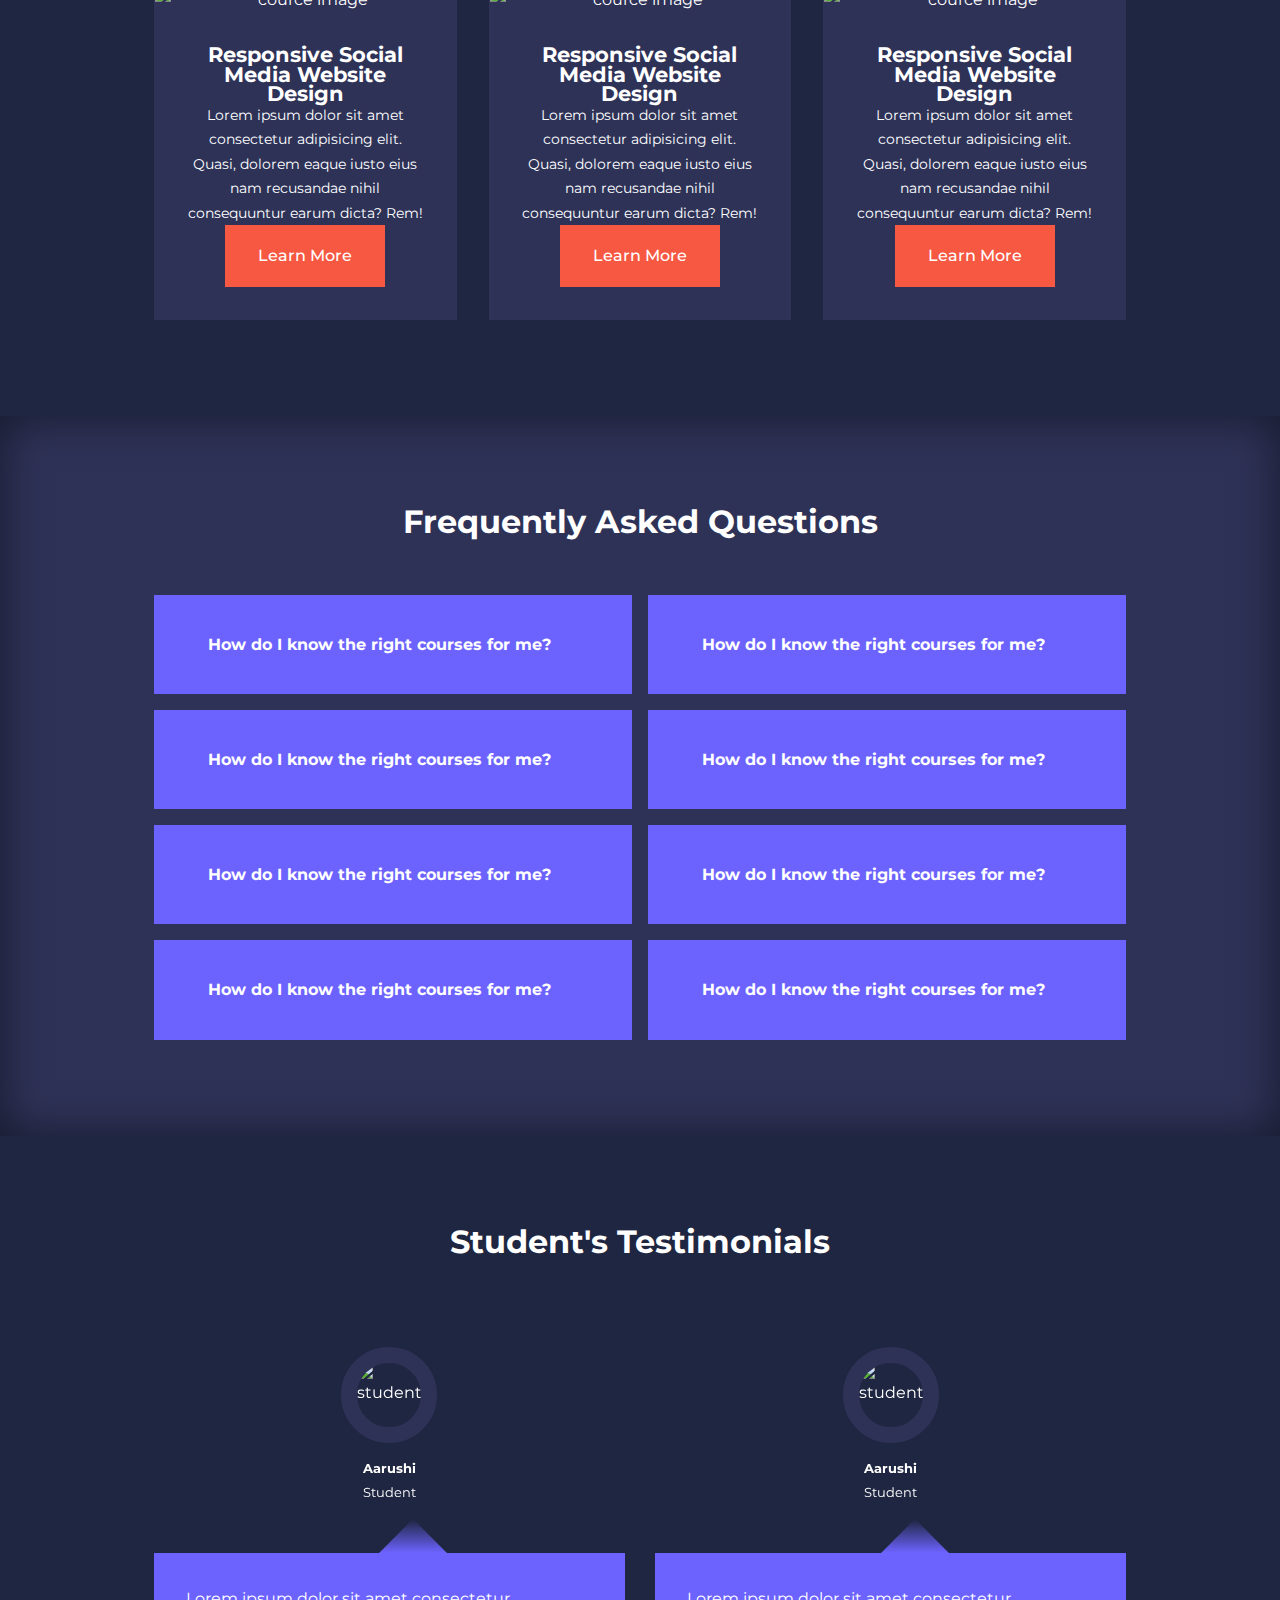
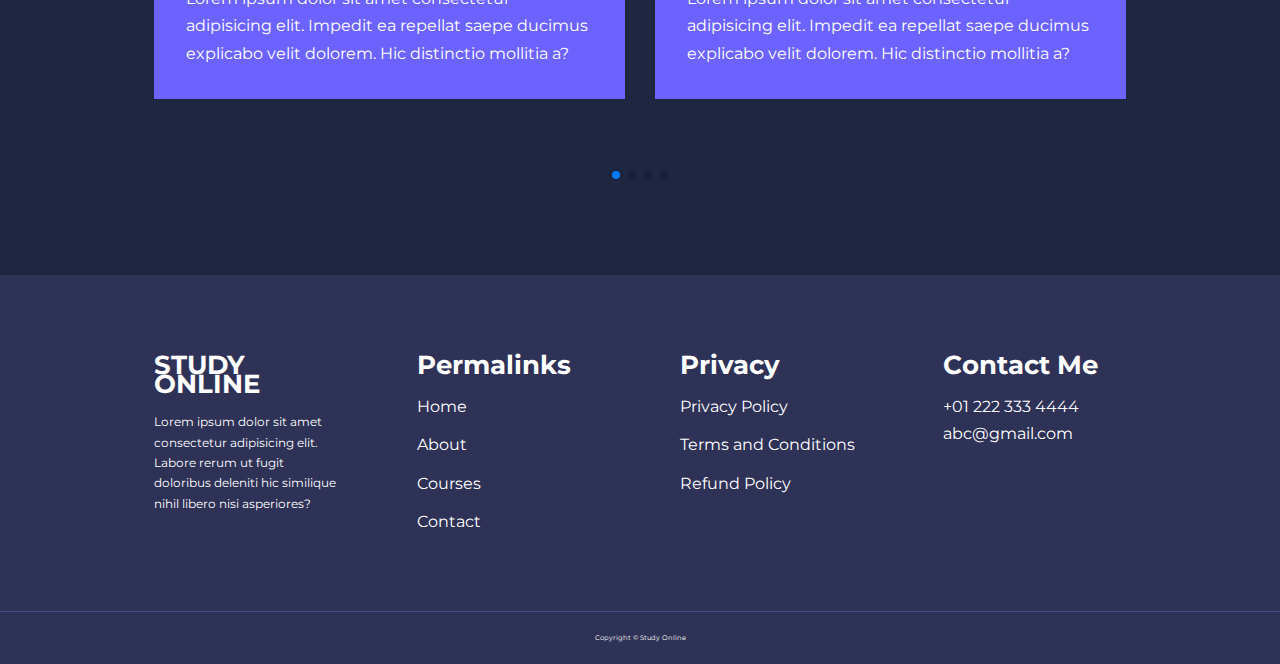
==== commit b7935df7: "Updated Home Page UI" ====
--- a/index.html
+++ b/index.html
@@ -320,12 +320,12 @@
         <div class="container footer-container">
 
             <div class="footer-column-1">
-                <a href="index.html" class="footer-logo"><h4>STUDY ONLINE</h4></a>
-                <p>Lorem ipsum dolor sit amet consectetur adipisicing elit. Pariatur, ex!</p>
+                <a href="index.html" class="footer-logo"><h3>STUDY ONLINE</h3></a>
+                <p>Lorem ipsum dolor sit amet consectetur adipisicing elit. Labore rerum ut fugit doloribus deleniti hic similique nihil libero nisi asperiores?</p>
             </div>
 
             <div class="footer-column-2">
-                <h4>Permalinks</h4>
+                <h3>Permalinks</h3>
                 <ul class="parmalinks">
                     <li><a href="index.html">Home</a></li>
                     <li><a href="About.html">About</a></li>
@@ -335,7 +335,7 @@
             </div>
 
             <div class="footer-column-3">
-                <h4>Privacy</h4>
+                <h3>Privacy</h3>
                     <ul class="privacy">
                         <li><a href="#">Privacy Policy</a></li>
                         <li><a href="#">Terms and Conditions</a></li>
@@ -344,7 +344,7 @@
             </div>
 
             <div class="footer-column-4">
-                <h4>Contact Me</h4>
+                <h3>Contact Me</h3>
                 <div>
                     <p>+01 222 333 4444</p>
                     <p>abc@gmail.com</p>
--- a/css/styles.css
+++ b/css/styles.css
@@ -39,11 +39,11 @@
 
 .container{
     width: var(--container-width-lg);
-    margin-inline: auto;
+    margin: 0 auto;
 }
 
 section{
-    padding-block: 6rem; /*1rem = 16px */
+    padding: 6rem 0; /*1rem = 16px */
 }
 
 section h2{
@@ -73,6 +73,7 @@
 
 a{
     color: var(--color-white);
+    font-size: 1rem;
 }
 
 img{
@@ -356,6 +357,8 @@
     position: absolute;
     left: 50%;
     top: -1.5rem;
+    /* left: 46%;
+    top: 13.5rem; */
     transform: rotate(45deg);
 }
 
@@ -368,17 +371,20 @@
 
 .footer-container{
     display: grid;
-    grid-template-columns: repeat(4, 25%);
+    grid-template-columns: repeat(4, 1fr);
     gap: 5rem;
 }
 
-.footer-container > div h4{
+.footer-container > div h3{
     margin-bottom: 1.2rem;
 }
 
 .footer-column-1{
     margin: 0 0 2rem;
 }
+.footer-column-1 p{
+    font-size: 0.75rem;
+}
 
 .footer ul li{
     margin-bottom: 0.7rem;
@@ -386,13 +392,17 @@
 
 .footer ul li a:hover{
     text-decoration: underline;
+}
+
+.footer-column-4 > div p{
+    font-size: 1rem;
 }
 
 .footer-socials{
     display: flex;
     gap: 1rem;
     font-size: 1.5rem;
-    margin-top: 2rem;
+    margin-top: 1rem;
 }
 
 .footer-copyright{
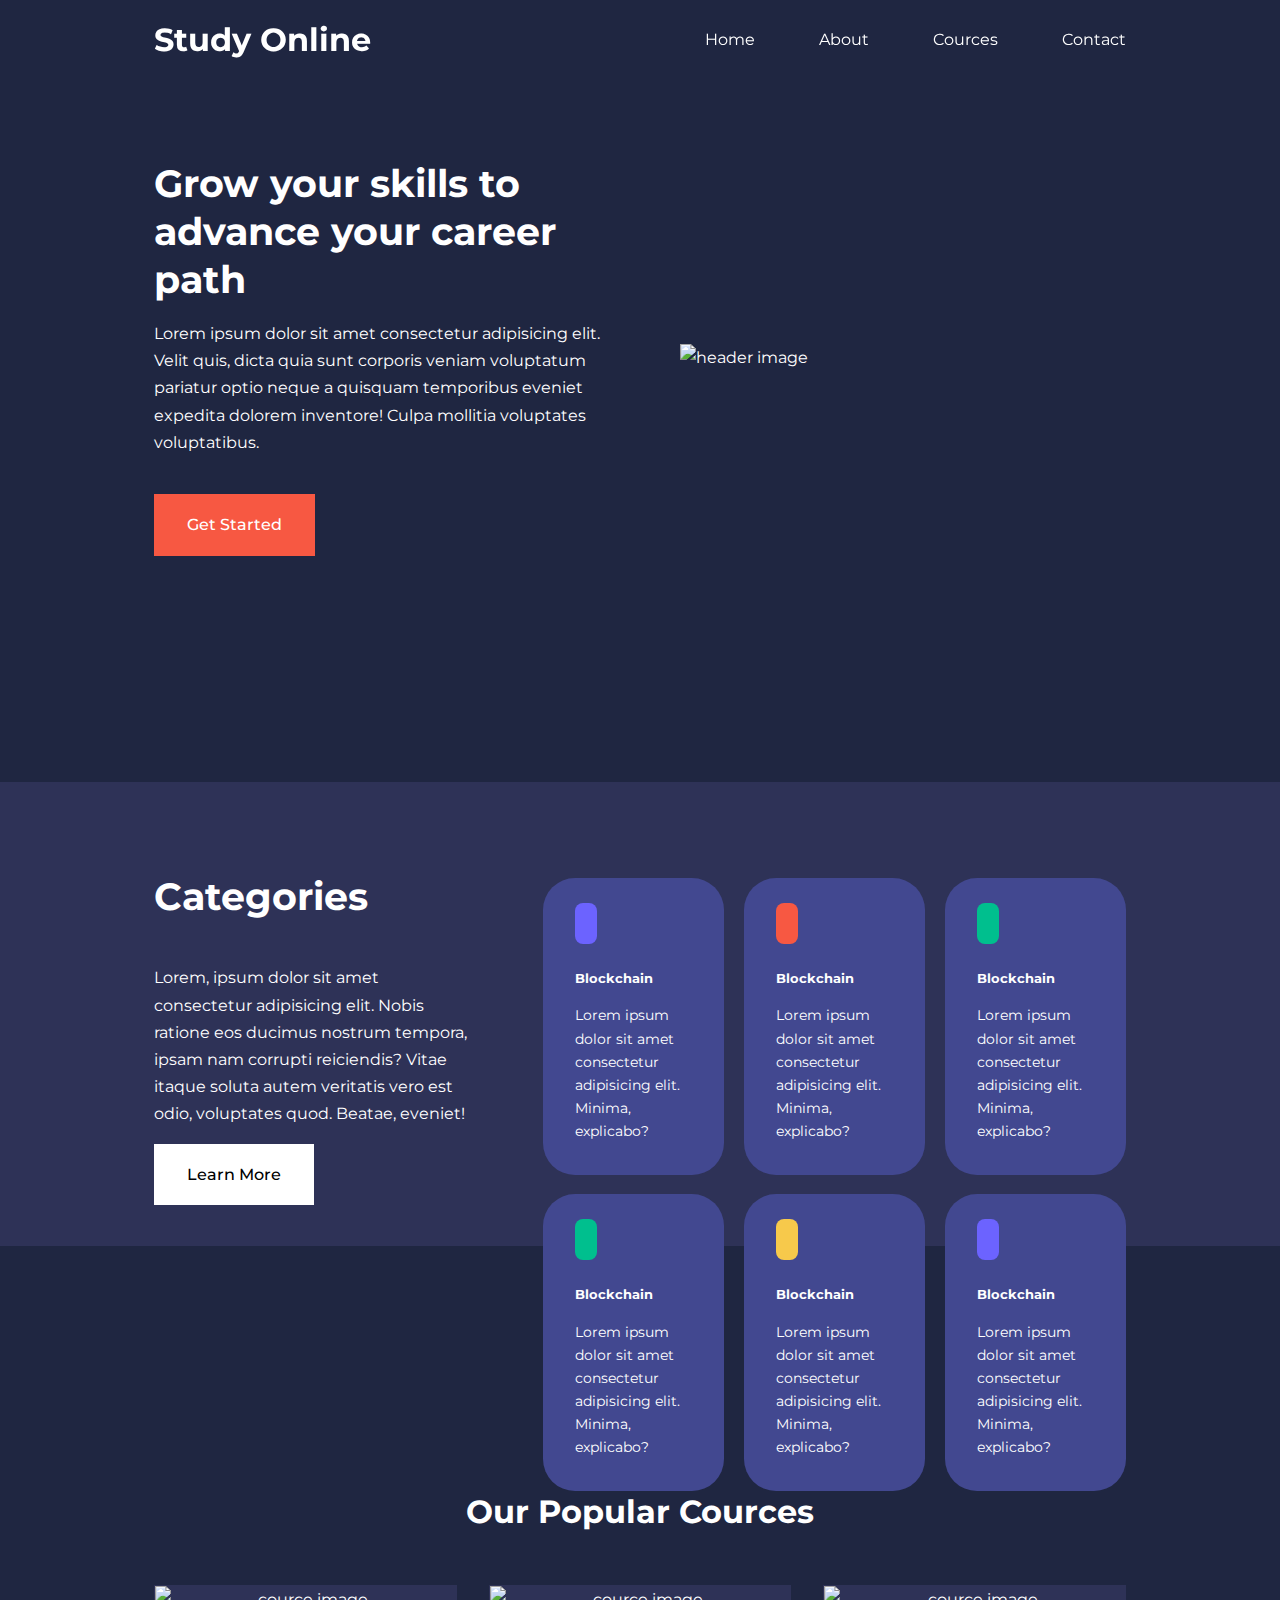
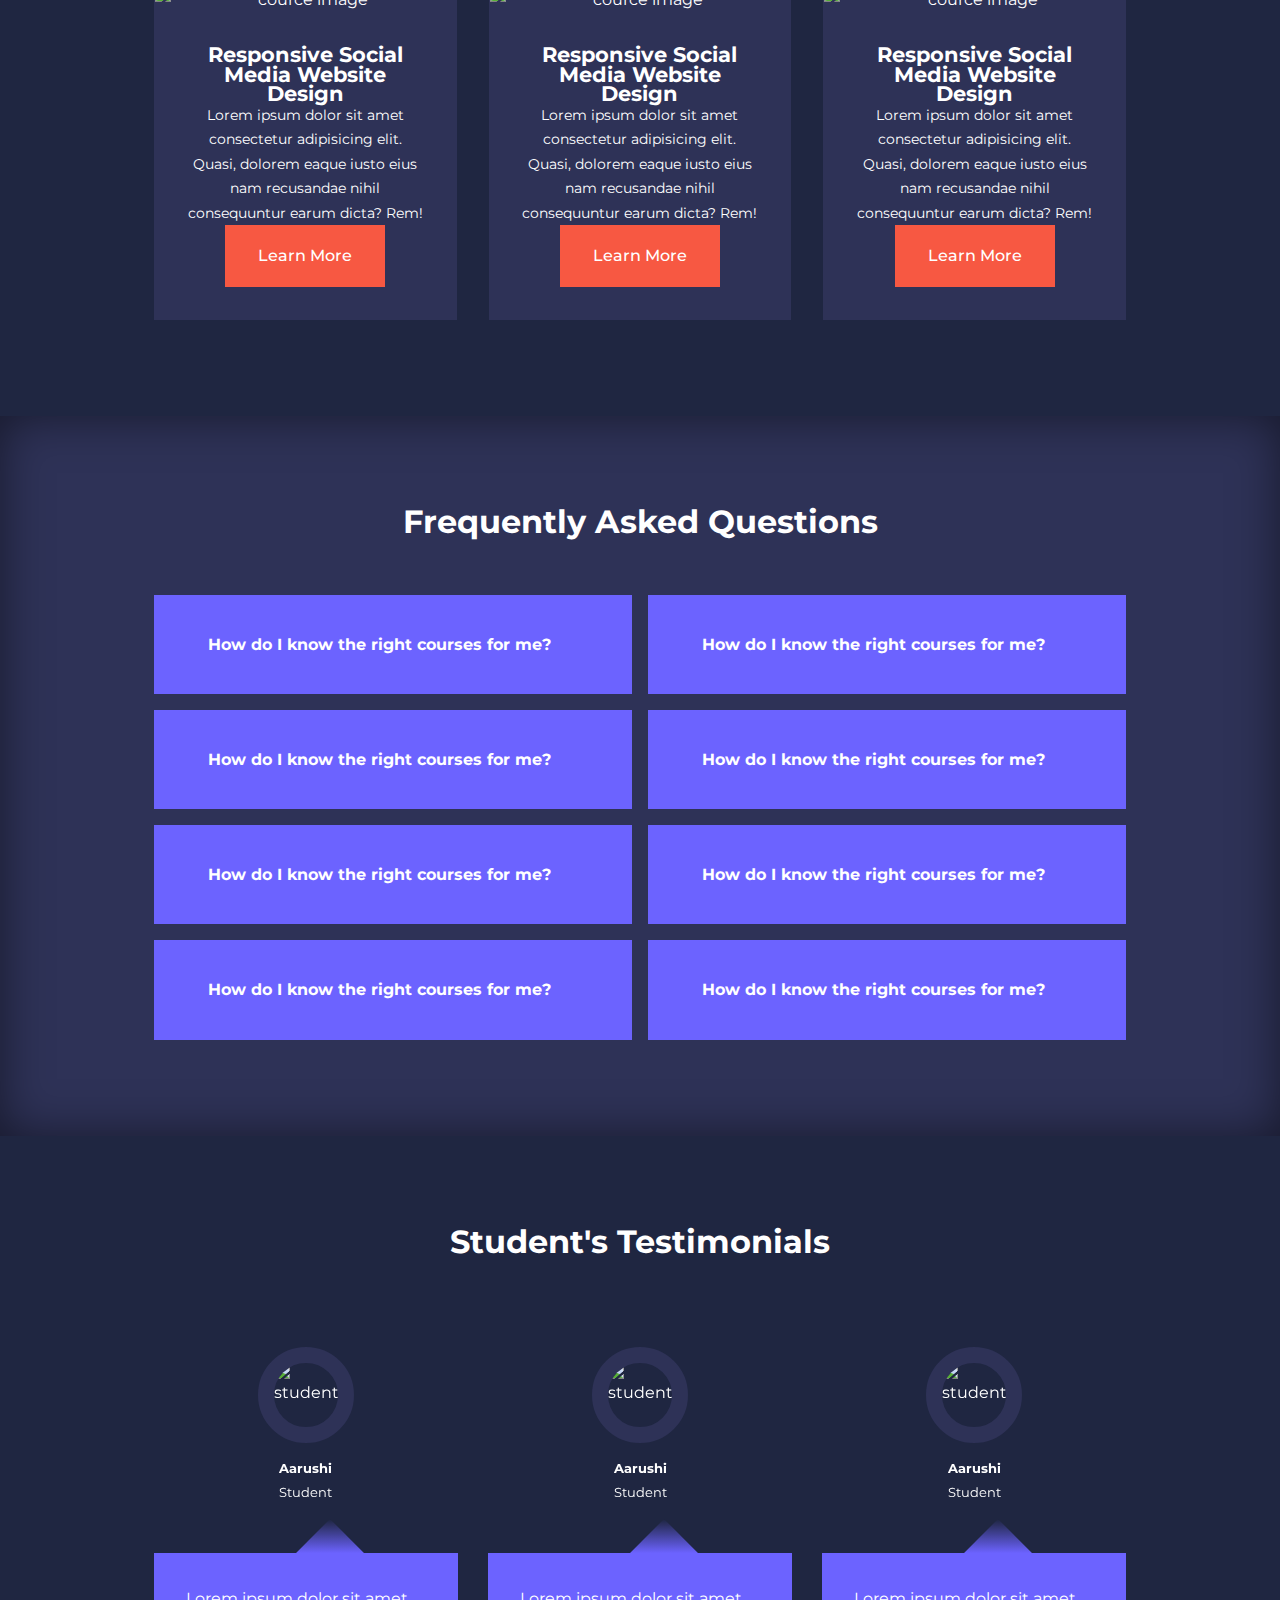
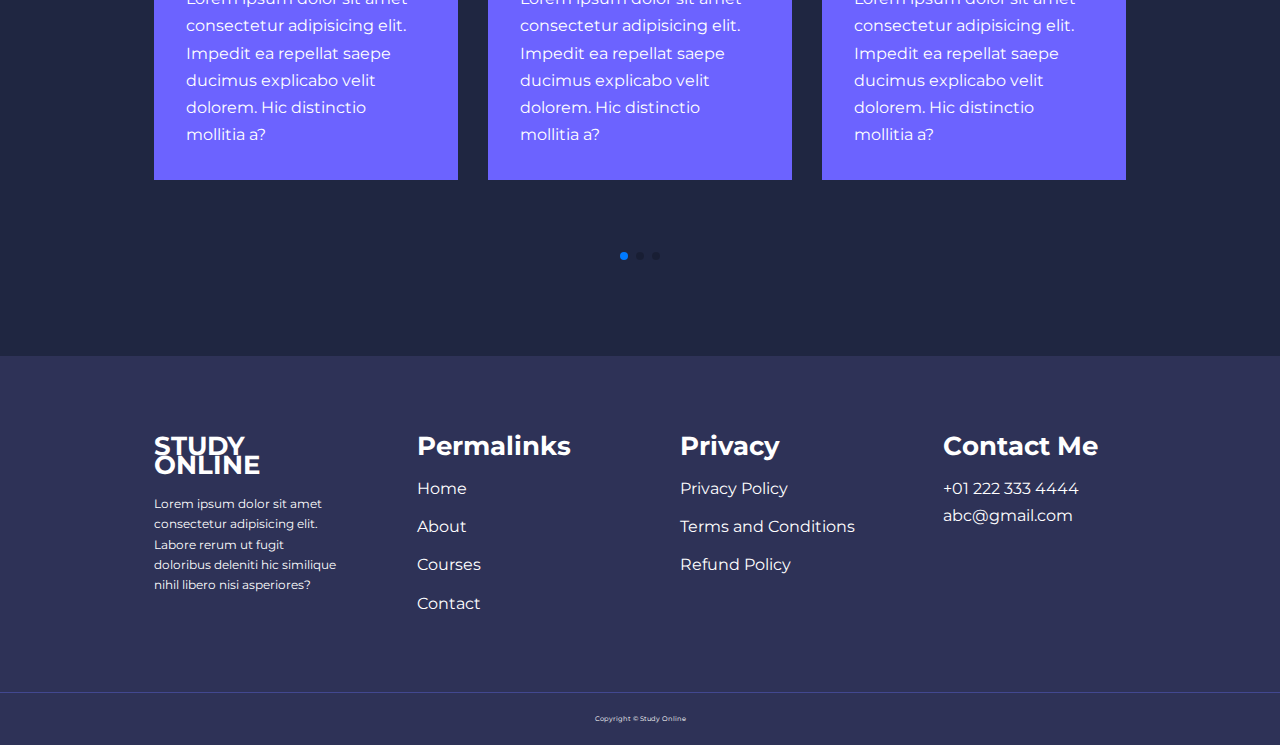
==== commit b8c93ecd: "Added About Page" ====
--- a/index.html
+++ b/index.html
@@ -382,6 +382,9 @@
         breakpoints: {
             600: {
                 slidesPerView: 2
+            },
+            1024:{
+                slidesPerView: 3
             }
         }
         });
--- a/css/styles.css
+++ b/css/styles.css
@@ -410,4 +410,229 @@
     margin-top: 4rem;
     padding: 1.2rem 0;
     border-top: 1px solid var(--color-bg2);
+}
+
+/* ================================== Media Queries (Tablets) ================================= */
+
+@media screen and (max-width: 1024px){
+    .container{
+        width: var(--container-width-md);
+    }
+    h1{
+        font-size: 2.2rem;
+    }
+    
+    h2{
+        font-size: 1.7rem;
+    }
+    
+    h3{
+        font-size: 1.4rem;
+    }
+    
+    h4{
+        font-size: 1.2rem;
+    }
+
+    /* navbar */
+    .nav-btn{
+        display: inline-block;
+        background: transparent;
+        font-size: 1.8rem;
+        color: var(--color-white);
+        cursor: pointer;
+    }
+
+    #close-menu{
+        display: none;
+    }
+
+    .nav-menu{
+        position: fixed;
+        top: 5rem;
+        right: 5%;
+        height: fit-content;
+        width: 18rem;
+        flex-direction: column;
+        gap: 0;
+        
+        display: none;
+    }
+
+    .nav-menu li{
+        width: 100%;
+        height: 5.8rem;
+        animation: animateNavItems 400ms linear forwards;
+        transform-origin: top right;
+        opacity: 0;
+    }
+    .nav-menu li:nth-child(2){
+        animation-delay: 200ms;
+    }
+    .nav-menu li:nth-child(3){
+        animation-delay: 400ms;
+    }
+    .nav-menu li:nth-child(4){
+        animation-delay: 600ms;
+    }
+
+    /* animations */
+
+    @keyframes animateNavItems {
+        0%{
+            transform: rotateZ(-90deg) rotateX(90deg) scale(0.1);
+        }
+        100%{
+            transform: rotateZ(0deg);
+            opacity: 1;
+        }
+    }
+
+    /* --------- */
+
+    .nav-menu li a{
+        background: var(--color-primary);
+        box-shadow: -4rem 6rem 10rem rgba(0, 0, 0, 0.6);
+        width: 100%;
+        height: 100%;
+        display: grid;
+        place-items: center;
+    }
+    .nav-menu li a:hover{
+        background: var(--color-bg2);
+        color: var(--color-white);
+    }
+
+    /* header */
+    header{
+        height: 52vh;
+        margin-bottom: 12rem;
+    }
+
+    .header-container{
+        gap: 0;
+        padding-bottom: 3rem;
+
+    }
+
+    /* categories */
+    .categories{
+        height: auto;
+    }
+
+    .categories-container{
+        grid-template-columns: 1fr;
+        gap: 3rem;
+    }
+
+    .category-left{
+        margin-left: 0;
+    }
+
+    /* Courses */
+    .courses{
+        margin-top: 0;
+    }
+
+    .courses-container{
+        grid-template-columns: 1fr 1fr;
+    }
+
+    /* faq */
+    .faqs-container{
+        grid-template-columns: 1fr;
+    }
+
+    .faq{
+        padding: 1.5rem;
+    }
+
+    /* footer */
+    .footer-container{
+        grid-template-columns: 1fr 1fr;
+    }
+
+    .footer-container > div{
+        text-align: center;
+    }
+
+    .footer-socials{
+        justify-content: center;
+    }
+}
+
+
+/* ================================== Media Queries (Mobiles) ================================= */
+@media screen and (max-width: 600px){
+    .container{
+        width: var(--container-width-sm);
+    }
+
+    /* Navbar */
+    .nav-menu{
+        right: 3%;
+    }
+
+    /* header */
+    header{
+        height: 100vh;
+    }
+
+    .header-container{
+        grid-template-columns: 1fr;
+        text-align: center;
+        gap: 3rem;
+    }
+
+    .header-left p{
+        margin-bottom: 1.3rem;
+    }
+
+    /* categories */
+    .categories-left{
+        text-align: center;
+        margin-right: 0;
+    }
+
+    .categories-right{
+        grid-template-columns: repeat(2, 1fr);
+        gap: 0.7;
+        padding-block: 4rem;
+    }
+
+    .category{
+        padding: 1rem;
+        border-radius: 1rem;
+        display: flex;
+        flex-direction: column;
+        align-items: center;
+        text-align: center;
+    }
+
+    .category-icon{
+        width: 4rem;
+        height: 4rem;
+        display: flex;
+        align-items: center;
+        justify-content: center;
+    }
+
+    /* courses */
+    .courses-container{
+        grid-template-columns: 1fr;
+    }
+
+    /* testimonials */
+    .testimonial-body{
+        padding: 1.2rem;
+    }
+
+    /* Footer */
+    .footer-container{
+        grid-template-columns: 1fr;
+    }
+
+    .footer-column-1 p{
+        margin: 2rem auto;
+    }
 }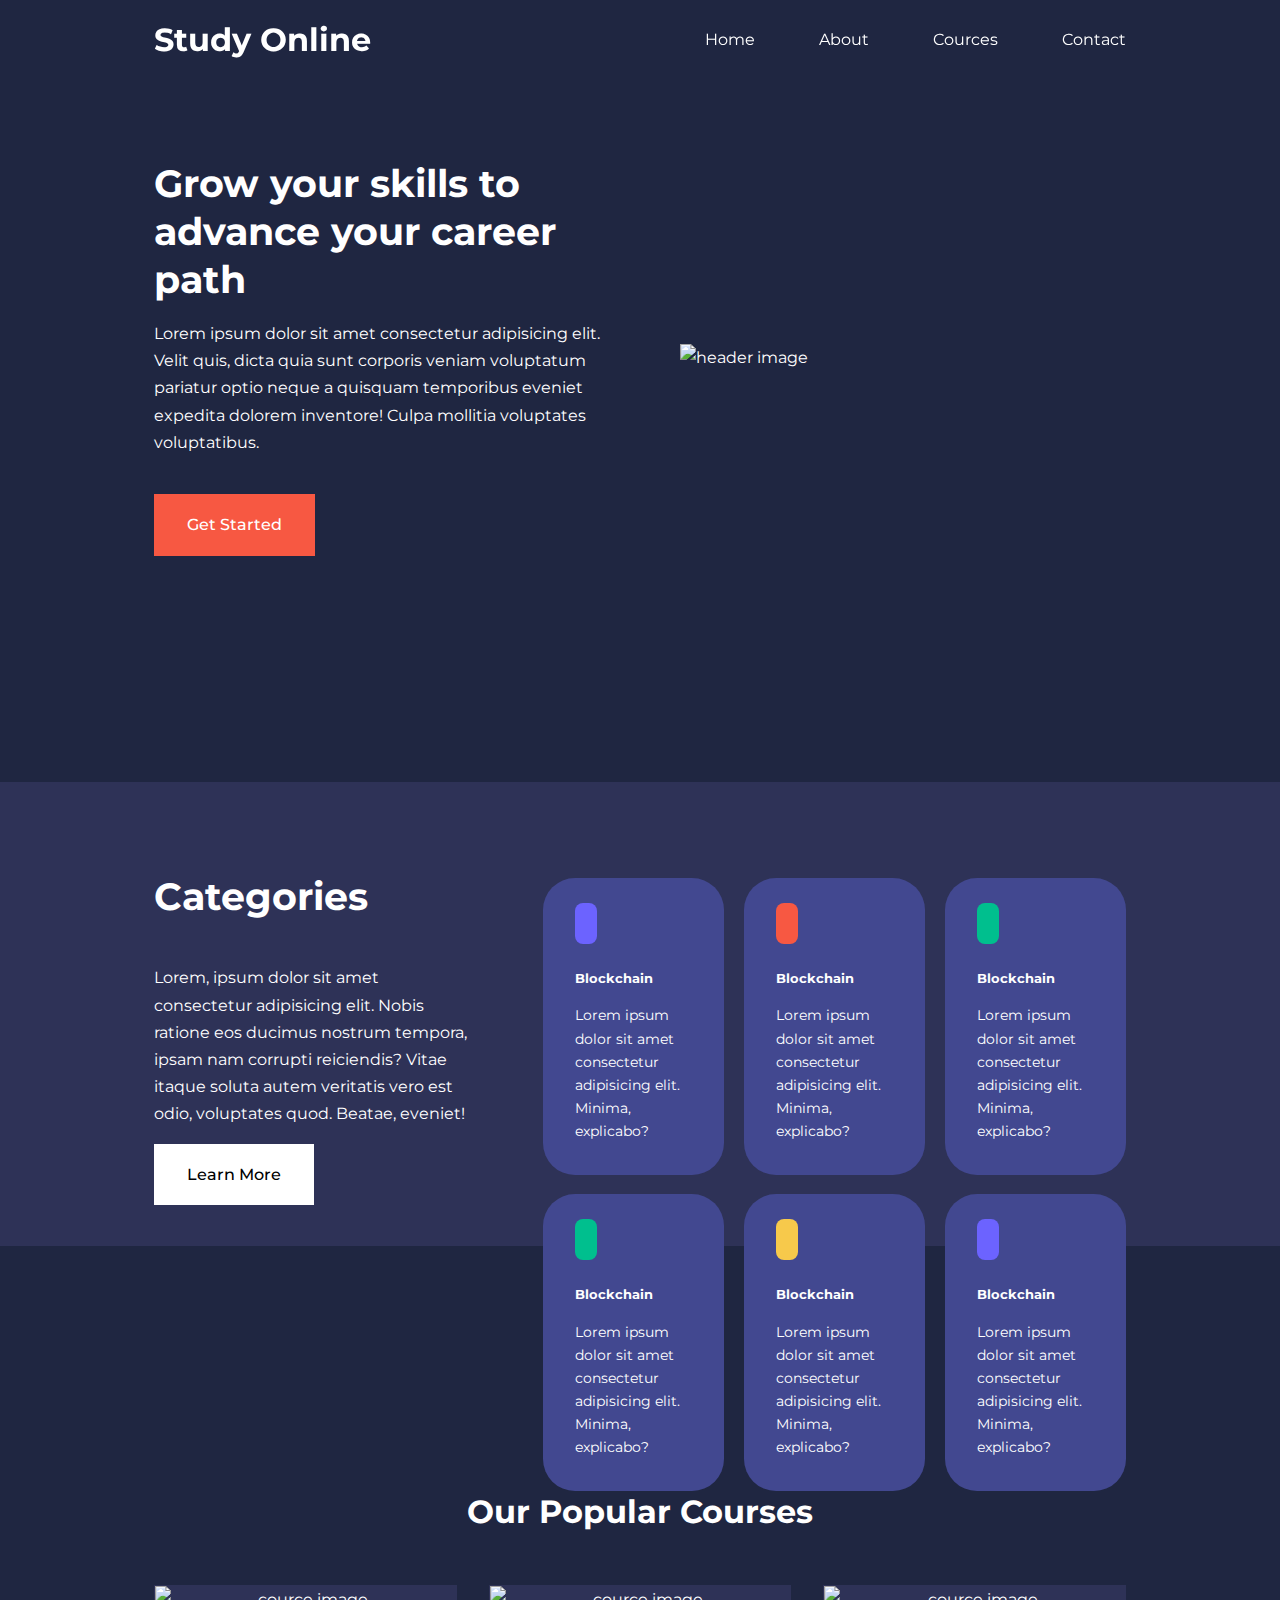
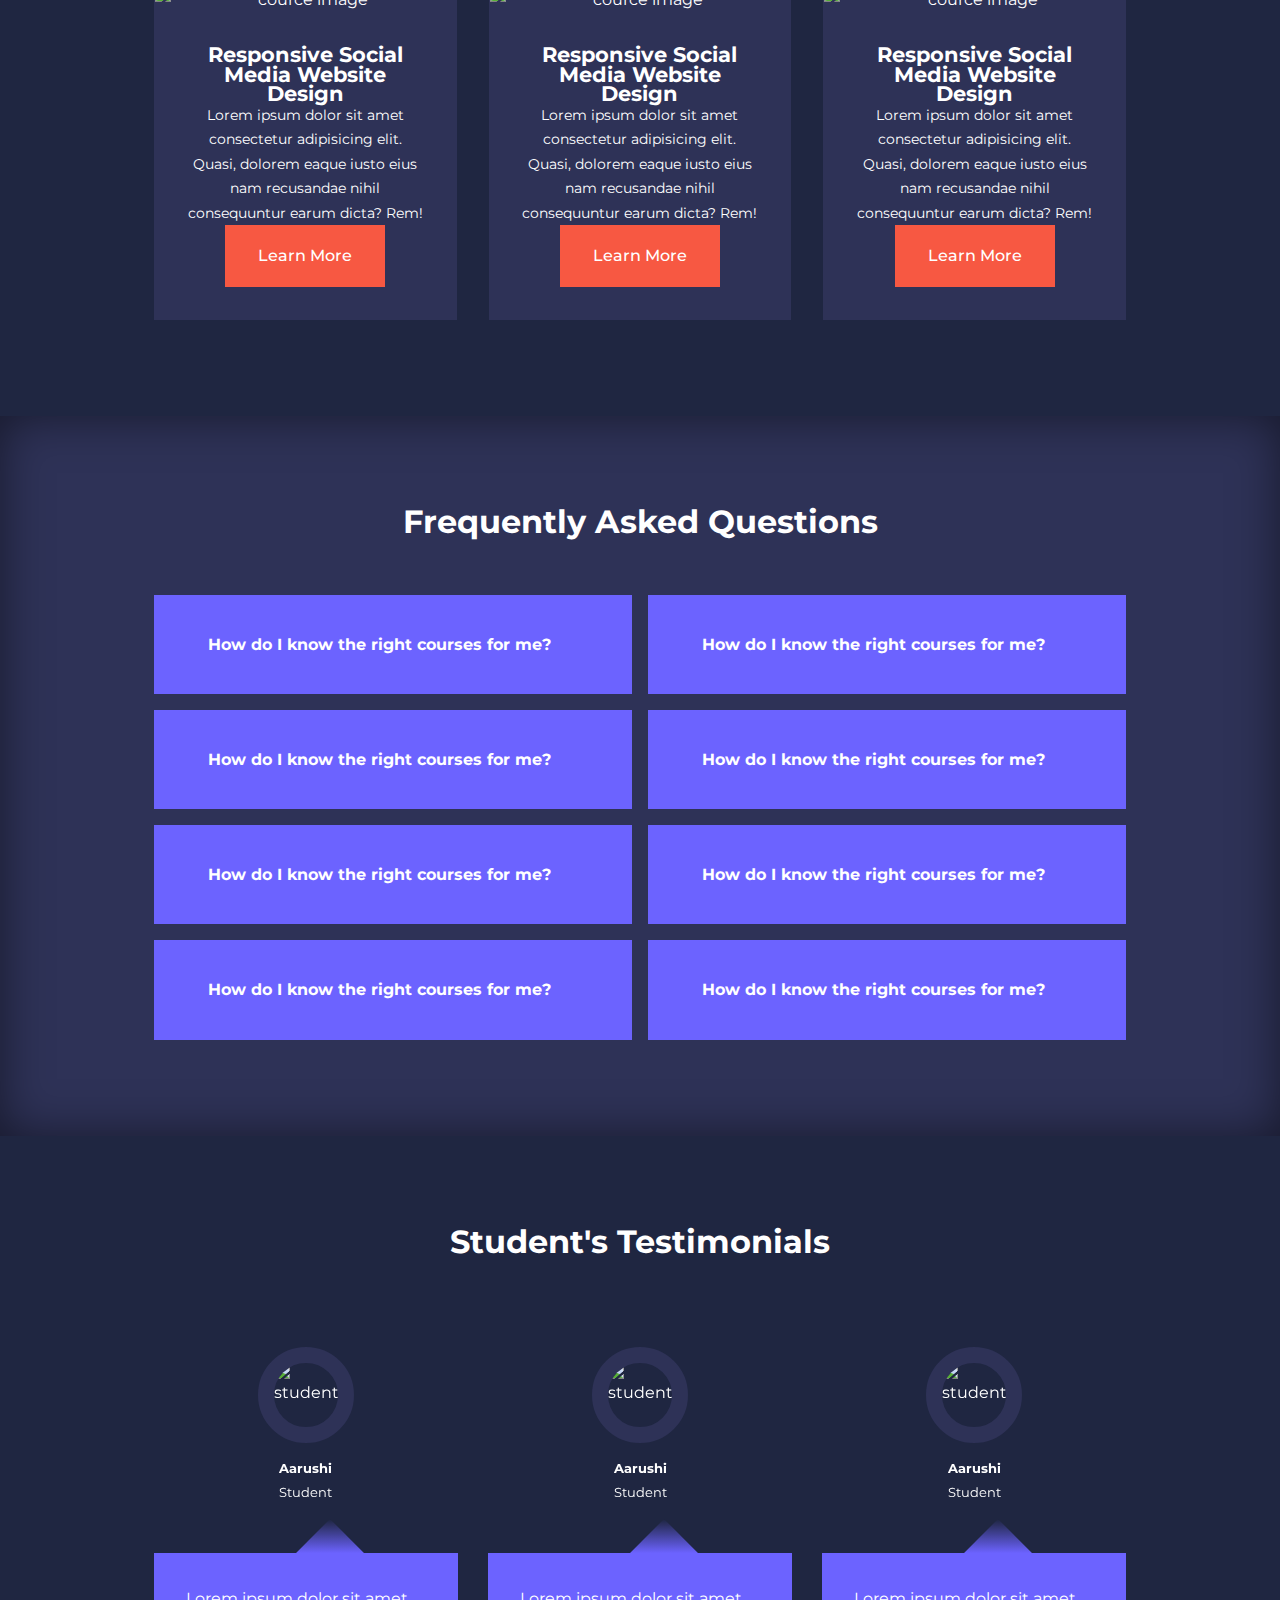
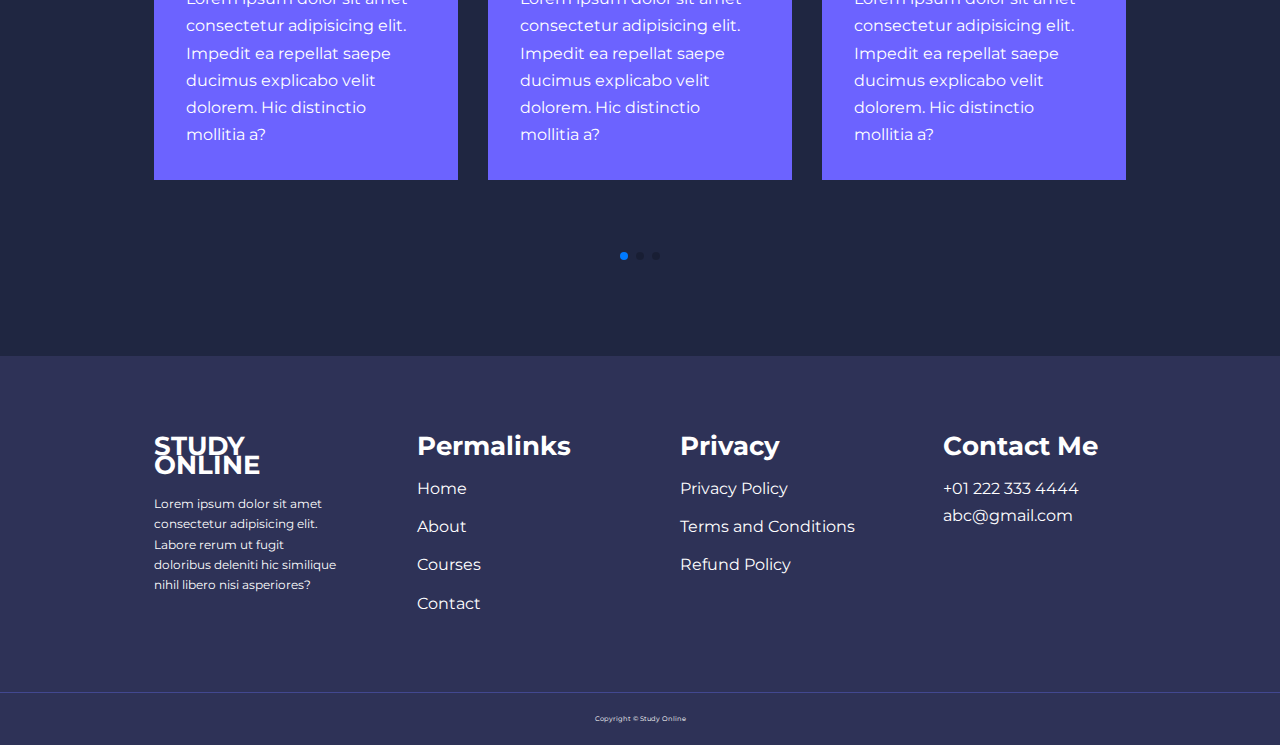
==== commit 17a2ed27: "Added Contacts Page" ====
--- a/index.html
+++ b/index.html
@@ -101,7 +101,7 @@
     <!-- courses -->
     <section class="courses">
 
-        <h2 class="course-header">Our Popular Cources</h2>
+        <h2 class="course-header">Our Popular Courses</h2>
 
         <div class="container courses-container">
 
--- a/css/styles.css
+++ b/css/styles.css
@@ -183,7 +183,7 @@
 .categories-container{
     display: grid;
     grid-template-columns: 40% 60%;
-    
+    margin-bottom: 2rem;
 }
 
 .categories-left{
